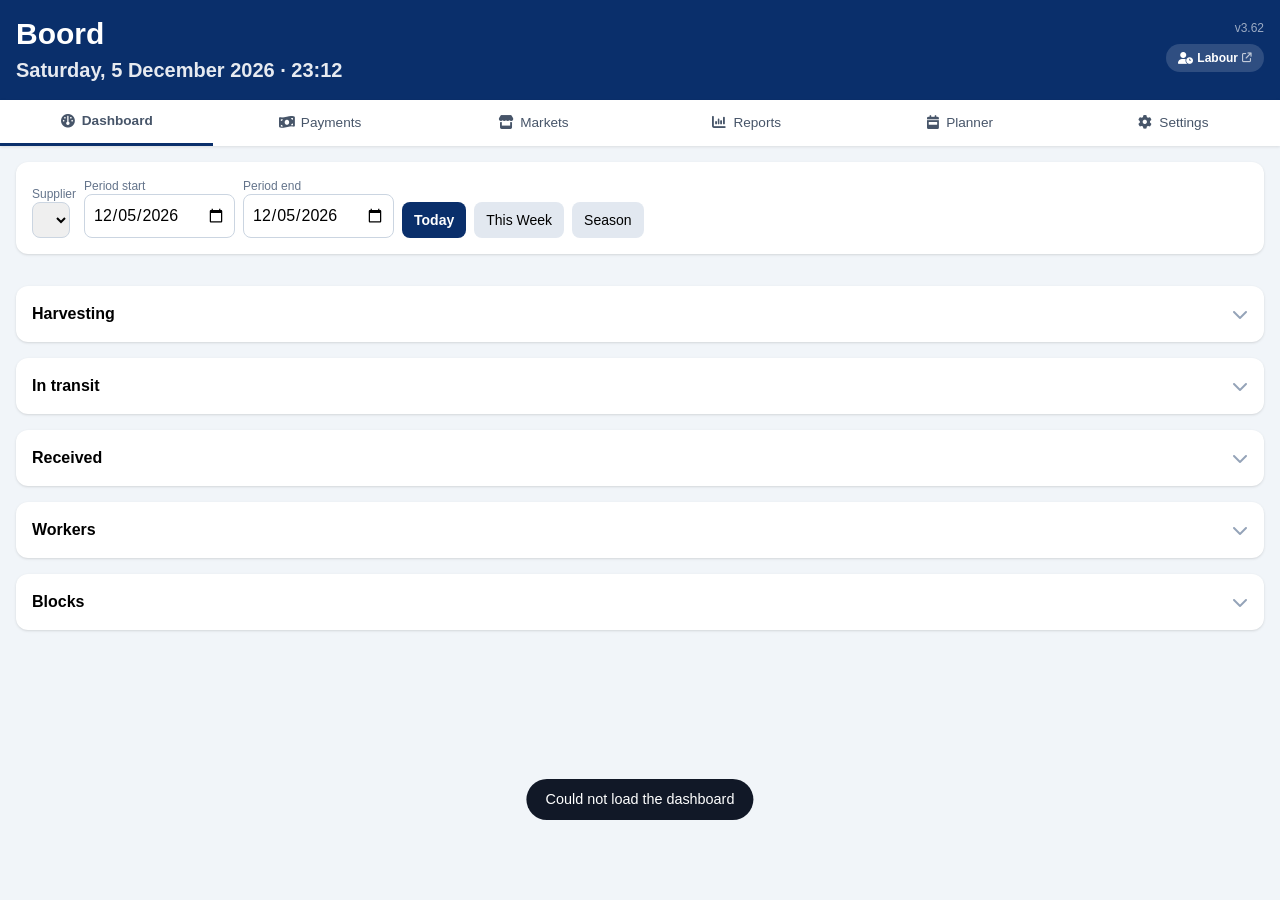
==== frontend/admin/index.html @ adebb2fd "Workers: sort by any heading and search the list (3.62) Settings > Workers gets a clickable sort on " ====
<!DOCTYPE html>
<html lang="en">
<head>
<meta charset="UTF-8">
<meta name="viewport" content="width=device-width, initial-scale=1.0, viewport-fit=cover">
<meta name="apple-mobile-web-app-status-bar-style" content="default">
<title>Boord Admin</title>
<link rel="manifest" href="manifest.json">
<link rel="icon" href="icons/icon-192.png">
<link rel="apple-touch-icon" href="icons/icon-180.png">
<meta name="apple-mobile-web-app-capable" content="yes">
<meta name="apple-mobile-web-app-title" content="Admin">
<meta name="theme-color" content="#0A2F6B">
<script src="../shared/tailwind.js"></script>
<link rel="stylesheet" href="../shared/vendor/fontawesome/css/all.min.css">
<link rel="stylesheet" href="../shared/vendor/leaflet/leaflet.css">
<link rel="stylesheet" href="../shared/styles.css">
<script src="../shared/api.js"></script>
<script src="../shared/ptr.js"></script>
<script src="../shared/qrcode.min.js"></script>
<script src="../shared/vendor/leaflet/leaflet.js"></script>
</head>
<body class="bg-slate-100 min-h-screen pb-6">

<!-- First-run setup wizard. A fresh database is deliberately nobody's pack
     house - no name, no location, no blocks, no wage rate (db.seed_defaults)
     - and until this existed, making it yours meant finding several
     unrelated fields across Settings with nothing saying which one you had
     missed. Shown instead of the tabs while GET /api/setup/state reports
     required; the steps themselves just call the ordinary endpoints, so
     anything done here can equally be done (or undone) in Settings later. -->
<div id="setupWizardScreen" class="min-h-screen hidden p-4">
  <div class="max-w-3xl mx-auto">

    <div class="text-center py-6">
      <div class="text-3xl font-bold" style="color: var(--boord-blue)">Set up your pack house</div>
      <div id="wizIntro" class="text-sm text-slate-500 mt-2">
        This server is running, but it does not know whose pack house it is yet.
        A few short steps and it will.
      </div>
    </div>

    <div class="bg-white rounded-2xl shadow overflow-hidden">
      <div class="px-5 pt-4">
        <div class="flex items-center justify-between text-xs text-slate-500">
          <span id="wizStepCount">Step 1 of 8</span>
          <span id="wizStepOptional" class="hidden text-slate-400">Optional</span>
        </div>
        <div class="h-1.5 bg-slate-200 rounded-full mt-2 overflow-hidden">
          <div id="wizProgress" class="h-full rounded-full transition-all" style="background: var(--boord-blue); width: 11%"></div>
        </div>
      </div>

      <div class="p-5 space-y-4">

        <!-- 1. Identity -->
        <section class="wiz-step" data-step="identity">
          <div class="font-bold text-lg">Whose pack house is this?</div>
          <div class="text-sm text-slate-500 mt-1 mb-4">
            The pack house name appears in every screen header, on picking slips
            and on every report. The supplier name is how your own fruit is
            labelled where it sits alongside other growers' deliveries.
          </div>
          <div class="space-y-3">
            <div><label class="text-xs text-slate-500 block">Pack House name</label>
              <input id="wizPackhouseName" placeholder="e.g. Blaauwkrantz Pack House" class="w-full border border-slate-300 rounded-lg p-3 text-lg"></div>
            <div><label class="text-xs text-slate-500 block">Location description <span class="text-slate-400">(optional)</span></label>
              <input id="wizPackhouseLocation" placeholder="e.g. Hazyview, Mpumalanga" class="w-full border border-slate-300 rounded-lg p-3"></div>
            <div><label class="text-xs text-slate-500 block">Pack House Code (PHC)</label>
              <input id="wizPackhouseCode" placeholder="e.g. PH1234567" class="w-full border border-slate-300 rounded-lg p-3"></div>
            <div><label class="text-xs text-slate-500 block">Your own fruit is delivered as</label>
              <input id="wizOwnSupplier" class="w-full border border-slate-300 rounded-lg p-3">
              <div class="text-xs text-slate-400 mt-1">Starts as "Own fruit". Anything you pack for other growers gets its own supplier later.</div></div>
            <div class="grid grid-cols-2 gap-2">
              <div><label class="text-xs text-slate-500 block">Your PUC <span class="text-slate-400">(optional)</span></label>
                <input id="wizOwnPuc" placeholder="Product Unit Code" class="w-full border border-slate-300 rounded-lg p-3"></div>
              <div><label class="text-xs text-slate-500 block">Your GlobalG.A.P. Number <span class="text-slate-400">(optional)</span></label>
                <input id="wizOwnGlobalGap" placeholder="GGN" class="w-full border border-slate-300 rounded-lg p-3"></div>
            </div>
            <div>
              <label class="text-xs text-slate-500 block">Season start (repeats every year)</label>
              <div class="grid grid-cols-2 gap-2">
                <select id="wizSeasonMonth" class="w-full border border-slate-300 rounded-lg p-3">
                  <option value="1">January</option><option value="2">February</option><option value="3">March</option>
                  <option value="4">April</option><option value="5">May</option><option value="6">June</option>
                  <option value="7">July</option><option value="8">August</option><option value="9">September</option>
                  <option value="10">October</option><option value="11">November</option><option value="12">December</option>
                </select>
                <input type="number" min="1" max="31" id="wizSeasonDay" placeholder="Day" class="w-full border border-slate-300 rounded-lg p-3">
              </div>
            </div>
          </div>
        </section>

        <!-- 2. Location -->
        <section class="wiz-step hidden" data-step="location">
          <div class="font-bold text-lg">Where is it?</div>
          <div class="text-sm text-slate-500 mt-1 mb-4">
            Every crate is stamped with the weather at the moment it was
            captured, and the Risk indicator and Harvest Forecast are built
            from this location's history. Boord will not guess at coordinates:
            weather for the wrong place looks completely normal and quietly
            feeds numbers about somewhere else.
          </div>
          <div class="grid grid-cols-2 gap-2">
            <div><label class="text-xs text-slate-500 block">Latitude</label>
              <input type="number" step="any" id="wizGpsLat" placeholder="-28.123456" class="w-full border border-slate-300 rounded-lg p-3"></div>
            <div><label class="text-xs text-slate-500 block">Longitude</label>
              <input type="number" step="any" id="wizGpsLon" placeholder="31.456789" class="w-full border border-slate-300 rounded-lg p-3"></div>
          </div>
          <button id="wizPickMapBtn" class="mt-3 px-4 py-2 bg-slate-200 rounded-lg text-sm">
            <i class="fa-solid fa-map-location-dot"></i> Pick on a map
          </button>
        </section>

        <!-- 3. Wage rate -->
        <section class="wiz-step hidden" data-step="rate">
          <div class="font-bold text-lg">What do you pay per kilogram?</div>
          <div class="text-sm text-slate-500 mt-1 mb-4">
            There is no default rate, and there will not be one. A wrong block
            list is obvious the moment somebody opens the Field app; a wrong
            wage rate produces a perfectly ordinary-looking payslip at the
            wrong number, and the person most likely to notice is the one being
            underpaid. Until a rate exists, Payments refuses to calculate at all.
          </div>
          <div><label class="text-xs text-slate-500 block">Rate per kg (R)</label>
            <input type="number" step="0.01" id="wizRatePerKg" placeholder="0.00" class="w-full border border-slate-300 rounded-lg p-3 text-lg"></div>
          <div class="text-xs text-slate-400 mt-2">You can change this any time under Settings - rates are kept as a dated history, so past wage sheets keep the rate they were calculated at.</div>
        </section>

        <!-- 4. Thresholds -->
        <section class="wiz-step hidden" data-step="thresholds">
          <div class="font-bold text-lg">How long may fruit sit in transit?</div>
          <div class="text-sm text-slate-500 mt-1 mb-4">
            The pack house queue is ordered oldest-first and colour-coded by how
            long a load has been waiting. These are the two boundaries. The
            defaults suit most farms - change them if your run to the pack house
            is unusually long or short.
          </div>
          <div class="grid grid-cols-2 gap-2">
            <div><label class="text-xs text-slate-500 block">Green → Yellow (minutes)</label>
              <input type="number" id="wizGreenYellow" class="w-full border border-slate-300 rounded-lg p-3"></div>
            <div><label class="text-xs text-slate-500 block">Yellow → Red (minutes)</label>
              <input type="number" id="wizYellowRed" class="w-full border border-slate-300 rounded-lg p-3"></div>
          </div>
        </section>

        <!-- 5. Blocks -->
        <section class="wiz-step hidden" data-step="blocks">
          <div class="font-bold text-lg">Your orchard blocks</div>
          <div class="text-sm text-slate-500 mt-1 mb-4">
            A block register is the shape of one particular orchard - its
            labels, varieties, tree counts and hectares - so a new install
            starts with none. Until these are loaded the Field app has nothing
            to pick from.
          </div>
          <div class="bg-slate-50 rounded-lg p-3 text-sm">
            <div class="font-semibold mb-1">1. Start from the template</div>
            <a href="/templates/blocks.csv" download class="text-blue-700 underline text-sm">Download blocks.csv</a>
            <span class="text-slate-400 text-xs"> - columns: id, name, variety, trees, hectares, active</span>
            <div class="font-semibold mt-3 mb-1">2. Fill it in and load it here</div>
            <label class="inline-block px-4 py-2 boord-btn-primary rounded-lg cursor-pointer">
              Choose file <input type="file" id="wizBlocksFile" class="hidden" accept=".csv,.xlsx">
            </label>
            <span class="text-xs text-slate-400 ml-2">.csv or .xlsx</span>
          </div>
          <div id="wizBlocksResult" class="mt-3 text-sm"></div>
        </section>

        <!-- 6. Workers -->
        <section class="wiz-step hidden" data-step="workers">
          <div class="font-bold text-lg">Your people</div>
          <div class="text-sm text-slate-500 mt-1 mb-4">
            Load the workforce now or add people one at a time under Master
            Data - either works. These records hold names, ID numbers, WhatsApp numbers and
            photographs, so they are never served to an unauthenticated device.
          </div>
          <div class="bg-slate-50 rounded-lg p-3 text-sm">
            <div class="text-xs text-slate-500 mb-2">Columns: emp_nr, first_name, last_name, id_number, whatsapp_number, supplier_id, active</div>
            <label class="inline-block px-4 py-2 boord-btn-primary rounded-lg cursor-pointer">
              Choose file <input type="file" id="wizWorkersFile" class="hidden" accept=".csv,.xlsx">
            </label>
            <span class="text-xs text-slate-400 ml-2">.csv or .xlsx</span>
          </div>
          <div id="wizWorkersResult" class="mt-3 text-sm"></div>
        </section>

        <!-- 7. Devices -->
        <section class="wiz-step hidden" data-step="devices">
          <div class="font-bold text-lg">Name your stations</div>
          <div class="text-sm text-slate-500 mt-1 mb-4">
            Eight device slots are ready. Rename them to the places they will
            actually stand, so a picking slip says where it came from. Each
            tablet picks its slot once, from this list, the first time it opens
            the app.
          </div>
          <div id="wizDevicesList" class="space-y-2 text-sm"></div>
        </section>

        <!-- 8. Finish -->
        <section class="wiz-step hidden" data-step="finish">
          <div class="font-bold text-lg">That is the pack house set up</div>
          <div id="wizOutstanding" class="hidden mt-3 p-3 rounded-lg bg-amber-50 border border-amber-200 text-sm text-amber-800"></div>

          <div class="mt-4 space-y-3 text-sm">
            <div class="bg-slate-50 rounded-lg p-3">
              <div class="font-semibold mb-1">Add your tablets</div>
              <div class="text-slate-500 text-xs mb-2">Open this address in the tablet's browser, pick its station, then add it to the home screen.</div>
              <input id="wizServerUrl" readonly class="w-full border border-slate-300 rounded-lg p-2 text-sm bg-white">
            </div>

            <div class="bg-slate-50 rounded-lg p-3">
              <div class="font-semibold mb-1">Keeping it up to date</div>
              <div class="text-slate-500 text-xs">Run <code class="bg-white px-1 rounded">update_server.bat</code> on this PC to install new releases. Backups run by themselves every night at 02:00 and the last 14 are kept - see Settings.</div>
            </div>
          </div>
        </section>

      </div>

      <div class="border-t px-5 py-4 flex items-center gap-2">
        <button id="wizBackBtn" class="px-4 py-3 rounded-lg bg-slate-100 text-sm">Back</button>
        <div class="flex-1"></div>
        <button id="wizSkipBtn" class="px-4 py-3 rounded-lg text-slate-500 text-sm hidden">Skip for now</button>
        <button id="wizNextBtn" class="px-6 py-3 boord-btn-primary rounded-lg font-semibold">Continue</button>
      </div>
      <div id="wizError" class="px-5 pb-4 text-red-600 text-sm hidden"></div>
    </div>

    <div class="text-center text-xs text-slate-400 mt-4">
      Everything here also lives under Settings - nothing is
      decided permanently on this screen.
    </div>
  </div>
</div>

<!-- Main app -->
<div id="app" class="hidden">
  <div class="boord-header p-4">
    <div class="flex items-start justify-between gap-3">
      <div>
        <div id="headerPackhouseName" class="font-bold text-2xl md:text-3xl leading-tight">Boord</div>
        <div id="headerDateTime" class="text-lg md:text-xl font-semibold text-white/90 mt-1">&nbsp;</div>
      </div>
      <div class="text-right">
        <div id="headerWeather" class="text-sm md:text-base font-semibold text-white/90"></div>
        <div id="appVersion" class="text-xs text-white/60 mt-1"></div>
        <!-- Boord Labour is a separate app on this same server, port 8040;
             app.js sets the href. Here rather than among the tabs: it opens
             another app in a new tab, and in the tab row its long label was
             what pushed the row past a phone's width. -->
        <a id="labourLink" target="_blank" rel="noopener"
           class="inline-flex items-center gap-1 mt-2 px-3 py-1.5 rounded-full bg-white/15 text-white text-xs font-semibold whitespace-nowrap">
          <i class="fa-solid fa-user-clock"></i> Labour
          <i class="fa-solid fa-arrow-up-right-from-square text-[0.6rem] opacity-70"></i></a>
      </div>
    </div>
  </div>

  <!-- A row under the header on a wide screen, a bar along the bottom on a
       phone (styles.css, .admin-tabs): four words in 0.8rem across a phone's
       width were small to read and small to hit, and the bottom is where a
       thumb already is. -->
  <nav class="admin-tabs">
    <button class="tab-btn active" data-tab="dashboard"><i class="fa-solid fa-gauge"></i><span>Dashboard</span></button>
    <button class="tab-btn" data-tab="payments"><i class="fa-solid fa-money-bill-wave"></i><span>Payments</span></button>
    <button class="tab-btn" data-tab="markets"><i class="fa-solid fa-store"></i><span>Markets</span></button>
    <button class="tab-btn" data-tab="reports"><i class="fa-solid fa-chart-column"></i><span>Reports</span></button>
    <button class="tab-btn" data-tab="planner"><i class="fa-solid fa-calendar-week"></i><span>Planner</span></button>
    <button class="tab-btn" data-tab="settings"><i class="fa-solid fa-gear"></i><span>Settings</span></button>
  </nav>

  <div class="admin-main p-4 max-w-7xl mx-auto">

    <!-- DASHBOARD -->
    <div id="tab-dashboard" class="tab-content space-y-4">
      <div class="bg-white rounded-xl shadow p-4 flex flex-wrap gap-2 items-end">
        <div><label class="text-xs text-slate-500 block">Supplier</label><select id="dashSupplierFilter" class="border border-slate-300 rounded-lg p-2 text-sm"></select></div>
        <div><label class="text-xs text-slate-500 block">Period start</label><input type="date" id="dashStart" class="border border-slate-300 rounded-lg p-2"></div>
        <div><label class="text-xs text-slate-500 block">Period end</label><input type="date" id="dashEnd" class="border border-slate-300 rounded-lg p-2"></div>
        <button id="dashTodayBtn" class="date-preset-btn px-3 py-2 bg-slate-200 rounded-lg text-sm">Today</button>
        <button id="dashWeekBtn" class="date-preset-btn px-3 py-2 bg-slate-200 rounded-lg text-sm">This Week</button>
        <button id="dashSeasonBtn" class="date-preset-btn px-3 py-2 bg-slate-200 rounded-lg text-sm">Season</button>
      </div>

      <!-- Shown instead of everything below when nothing was picked in the period -->
      <div id="dashEmpty" class="hidden bg-white rounded-xl shadow p-8 text-center">
        <i class="fa-solid fa-seedling text-4xl text-slate-300"></i>
        <div class="font-semibold text-lg mt-3">Nothing has been picked</div>
        <div id="dashEmptyDetail" class="text-sm text-slate-500 mt-1"></div>
      </div>

      <div id="dashData" class="space-y-4">
      <div id="dashKpiGrid" class="grid grid-cols-2 md:grid-cols-4 gap-3"></div>

      <div class="bg-white rounded-xl shadow">
        <button class="collapsible-header w-full flex justify-between items-center p-4 text-left" data-target="dash-harvesting-body">
          <span id="dash-harvesting-title" class="font-semibold">Harvesting</span>
          <i class="fa-solid fa-chevron-down text-slate-400"></i>
        </button>
        <div id="dash-harvesting-body" class="collapsible-body hidden border-t divide-y"></div>
      </div>

      <div class="bg-white rounded-xl shadow">
        <button class="collapsible-header w-full flex justify-between items-center p-4 text-left" data-target="dash-intransit-body">
          <span id="dash-intransit-title" class="font-semibold">In transit</span>
          <i class="fa-solid fa-chevron-down text-slate-400"></i>
        </button>
        <div id="dash-intransit-body" class="collapsible-body hidden border-t divide-y"></div>
      </div>

      <div class="bg-white rounded-xl shadow">
        <button class="collapsible-header w-full flex justify-between items-center p-4 text-left" data-target="dash-received-body">
          <span id="dash-received-title" class="font-semibold">Received</span>
          <i class="fa-solid fa-chevron-down text-slate-400"></i>
        </button>
        <div id="dash-received-body" class="collapsible-body hidden border-t divide-y"></div>
      </div>

      <div class="bg-white rounded-xl shadow">
        <button class="collapsible-header w-full flex justify-between items-center p-4 text-left" data-target="dash-workers-body">
          <span id="dash-workers-title" class="font-semibold">Workers</span>
          <i class="fa-solid fa-chevron-down text-slate-400"></i>
        </button>
        <div id="dash-workers-body" class="collapsible-body hidden border-t overflow-x-auto">
          <table class="w-full text-sm">
            <thead><tr class="text-left border-b"><th class="p-2">Worker</th><th class="p-2">Supplier</th><th class="p-2">Crates</th><th class="p-2">Kg</th><th class="p-2">Amount Due</th><th class="p-2">Avg Kg/Crate</th></tr></thead>
            <tbody id="dash-workers-rows"></tbody>
          </table>
        </div>
      </div>

      <div class="bg-white rounded-xl shadow">
        <button class="collapsible-header w-full flex justify-between items-center p-4 text-left" data-target="dash-blocks-body">
          <span id="dash-blocks-title" class="font-semibold">Blocks</span>
          <i class="fa-solid fa-chevron-down text-slate-400"></i>
        </button>
        <div id="dash-blocks-body" class="collapsible-body hidden border-t overflow-x-auto">
          <table class="w-full text-sm">
            <thead><tr class="text-left border-b"><th class="p-2">Block</th><th class="p-2">Crates</th><th class="p-2">Kg</th><th class="p-2">Avg Kg/Crate</th><th class="p-2">Avg Kg/Tree</th><th class="p-2">Avg Kg/Ha</th></tr></thead>
            <tbody id="dash-blocks-rows"></tbody>
          </table>
        </div>
      </div>
      </div>
    </div>

    <!-- PAYMENTS -->
    <div id="tab-payments" class="tab-content hidden space-y-4">
      <div class="bg-white rounded-xl shadow p-4 flex flex-wrap gap-2 items-end">
        <div><label class="text-xs text-slate-500 block">Supplier</label><select id="paySupplierFilter" class="border border-slate-300 rounded-lg p-2 text-sm"></select></div>
        <div><label class="text-xs text-slate-500 block">Period start</label><input type="date" id="payStart" class="border border-slate-300 rounded-lg p-2"></div>
        <div><label class="text-xs text-slate-500 block">Period end</label><input type="date" id="payEnd" class="border border-slate-300 rounded-lg p-2"></div>
        <button id="payTodayBtn" class="date-preset-btn px-3 py-2 bg-slate-200 rounded-lg text-sm">Today</button>
        <button id="payWeekBtn" class="date-preset-btn px-3 py-2 bg-slate-200 rounded-lg text-sm">This Week</button>
        <button id="paySeasonBtn" class="date-preset-btn px-3 py-2 bg-slate-200 rounded-lg text-sm">Season</button>
        <button id="calcPayBtn" class="px-4 py-2 boord-btn-primary rounded-lg">Calculate Wages</button>
        <button id="exportPayBtn" class="px-4 py-2 bg-slate-200 rounded-lg">Export Wage Sheet</button>
      </div>
      <div class="bg-white rounded-xl shadow overflow-x-auto">
        <table class="w-full text-sm">
          <thead><tr class="text-left border-b"><th class="p-2">Supplier</th><th class="p-2">Worker</th><th class="p-2">Kg</th><th class="p-2">Rate (R/kg)</th><th class="p-2">Due</th></tr></thead>
          <tbody id="paymentsTable"></tbody>
        </table>
      </div>
    </div>

    <!-- MARKETS: Packhouse's delivery notes, with the market statements and
         transport invoices the office types or the market's email fills in
         against them. Its own dates, not the Reports tab's: a statement
         comes weeks after the load, so this is worked a week or more at a time. -->
    <div id="tab-markets" class="tab-content hidden space-y-4">
      <div class="bg-white rounded-xl shadow p-4 flex flex-wrap gap-2 items-end">
        <div><label class="text-xs text-slate-500 block">Loaded from</label><input type="date" id="marketDate1" class="border border-slate-300 rounded-lg p-2"></div>
        <div><label class="text-xs text-slate-500 block">Loaded to</label><input type="date" id="marketDate2" class="border border-slate-300 rounded-lg p-2"></div>
        <button id="marketsTodayBtn" class="date-preset-btn px-3 py-2 bg-slate-200 rounded-lg text-sm">Today</button>
        <button id="marketsWeekBtn" class="date-preset-btn px-3 py-2 bg-slate-200 rounded-lg text-sm">This Week</button>
        <button id="marketsSeasonBtn" class="date-preset-btn px-3 py-2 bg-slate-200 rounded-lg text-sm">Season</button>
      </div>
      <div class="bg-white rounded-xl shadow overflow-x-auto">
        <div class="p-3 border-b text-xs text-slate-500">Delivery notes loaded in the period, from Boord Packhouse. Open one to type in the market's statement and the transporter's invoice.</div>
        <table class="w-full text-sm">
          <!-- Click a heading to sort by it; click again to reverse. -->
          <thead id="marketNotesHead"><tr class="text-left border-b">
            <th class="p-2 cursor-pointer select-none whitespace-nowrap" data-sort="loaded_on">Loaded</th>
            <th class="p-2 cursor-pointer select-none whitespace-nowrap" data-sort="note_no">Note</th>
            <th class="p-2 cursor-pointer select-none whitespace-nowrap" data-sort="receiver">Receiver</th>
            <th class="p-2 cursor-pointer select-none whitespace-nowrap" data-sort="market">Market</th>
            <th class="p-2 cursor-pointer select-none whitespace-nowrap" data-sort="transporter">Transporter</th>
            <th class="p-2 cursor-pointer select-none whitespace-nowrap" data-sort="pallets">Pallets</th>
            <th class="p-2 cursor-pointer select-none whitespace-nowrap" data-sort="sent">Units</th>
            <th class="p-2 cursor-pointer select-none whitespace-nowrap" data-sort="sold">Sold</th>
            <th class="p-2 cursor-pointer select-none whitespace-nowrap" data-sort="unsold">Unsold</th>
            <th class="p-2 cursor-pointer select-none whitespace-nowrap" data-sort="net">Net Paid</th>
            <th class="p-2 cursor-pointer select-none whitespace-nowrap" data-sort="transport_cost">Transport</th><th></th>
          </tr></thead>
          <tbody id="marketNotesRows"></tbody>
          <tfoot id="marketNotesFoot"></tfoot>
        </table>
        <!-- Quick reports of the notes above, for the dates above. -->
        <div class="p-3 border-t flex flex-wrap gap-2 items-center">
          <span class="text-xs text-slate-500 mr-1">Print (or save as PDF) by:</span>
          <button class="px-3 py-1 bg-slate-200 rounded-lg text-xs" data-market-report="receiver"><i class="fa-solid fa-print"></i> Receiver</button>
          <button class="px-3 py-1 bg-slate-200 rounded-lg text-xs" data-market-report="market"><i class="fa-solid fa-print"></i> Market</button>
          <button class="px-3 py-1 bg-slate-200 rounded-lg text-xs" data-market-report="transporter"><i class="fa-solid fa-print"></i> Transporter</button>
          <button class="px-3 py-1 bg-slate-200 rounded-lg text-xs" data-market-report="sold"><i class="fa-solid fa-print"></i> Sold</button>
          <button class="px-3 py-1 bg-slate-200 rounded-lg text-xs" data-market-report="unsold"><i class="fa-solid fa-print"></i> Unsold</button>
        </div>
      </div>
      <!-- The agents' invoices, read from the farm Gmail (market_mail.py). -->
      <div class="bg-white rounded-xl shadow p-4 space-y-3">
        <div class="flex flex-wrap items-center justify-between gap-2">
          <div>
            <div class="font-semibold text-sm"><i class="fa-solid fa-envelope mr-1 text-slate-400"></i>Market invoices by email</div>
            <div class="text-xs text-slate-500" id="marketMailState"></div>
          </div>
          <button id="marketMailFetchBtn" class="px-3 py-2 bg-slate-200 rounded-lg text-sm">Fetch now</button>
        </div>
        <div id="marketMailError" class="hidden p-3 rounded-lg bg-amber-50 border border-amber-200 text-sm text-amber-800"></div>
        <div id="marketProducts"></div>
        <details>
          <summary class="text-xs text-slate-500 cursor-pointer">Recent activity</summary>
          <ul id="marketMailLog" class="text-xs text-slate-600 mt-2 space-y-1"></ul>
        </details>
      </div>
    </div>

    <!-- REPORTS -->
    <div id="tab-reports" class="tab-content hidden space-y-4">
      <div class="bg-white rounded-xl shadow p-4 flex flex-wrap gap-2 items-end">
        <div><label class="text-xs text-slate-500 block">Supplier</label><select id="reportsSupplierFilter" class="border border-slate-300 rounded-lg p-2 text-sm"></select></div>
        <div><label class="text-xs text-slate-500 block">Day / period start</label><input type="date" id="reportDate1" class="border border-slate-300 rounded-lg p-2"></div>
        <div><label class="text-xs text-slate-500 block">Period end</label><input type="date" id="reportDate2" class="border border-slate-300 rounded-lg p-2"></div>
        <button id="reportsTodayBtn" class="date-preset-btn px-3 py-2 bg-slate-200 rounded-lg text-sm">Today</button>
        <button id="reportsWeekBtn" class="date-preset-btn px-3 py-2 bg-slate-200 rounded-lg text-sm">This Week</button>
        <button id="setSeasonDatesBtn" class="date-preset-btn px-3 py-2 bg-slate-200 rounded-lg text-sm">Season</button>
      </div>
      <!-- Report cards, drawn by app.js from REPORTS by their group. -->
      <h2 class="font-bold text-lg pt-2">Harvesting</h2>
      <div class="grid grid-cols-2 md:grid-cols-4 gap-3" data-report-group="harvest"></div>

      <h2 class="font-bold text-lg pt-2">Packhouse</h2>
      <div class="grid grid-cols-2 md:grid-cols-4 gap-3" data-report-group="packhouse"></div>

      <!-- The market downloads. The notes they are built from are kept on
           the Markets tab. -->
      <h2 class="font-bold text-lg pt-2">Markets &amp; Transport</h2>
      <div class="grid grid-cols-2 md:grid-cols-4 gap-3" data-report-group="markets"></div>

      <!-- The manual and the training guides, served by main.py's
           /admin/manuals/ route from the PDFs at the repo root. -->
      <h2 class="font-bold text-lg pt-2">Training Manuals</h2>
      <div class="grid grid-cols-2 md:grid-cols-4 gap-3">
        <a href="/admin/manuals/TRAINING_FIELD.pdf" target="_blank" rel="noopener" class="bg-white rounded-xl shadow p-4 hover:bg-slate-50 flex flex-col items-center gap-2 text-center">
          <i class="fa-solid fa-seedling text-3xl text-green-600"></i>
          <div class="font-semibold text-sm">Field</div>
          <div class="text-xs text-slate-400">Training guide (PDF)</div>
        </a>
        <a href="/admin/manuals/TRAINING_PACKHOUSE.pdf" target="_blank" rel="noopener" class="bg-white rounded-xl shadow p-4 hover:bg-slate-50 flex flex-col items-center gap-2 text-center">
          <i class="fa-solid fa-warehouse text-3xl text-red-700"></i>
          <div class="font-semibold text-sm">Pack House</div>
          <div class="text-xs text-slate-400">Training guide (PDF)</div>
        </a>
        <a href="/admin/manuals/TRAINING_ADMIN.pdf" target="_blank" rel="noopener" class="bg-white rounded-xl shadow p-4 hover:bg-slate-50 flex flex-col items-center gap-2 text-center">
          <i class="fa-solid fa-user-tie text-3xl text-yellow-500"></i>
          <div class="font-semibold text-sm">Admin</div>
          <div class="text-xs text-slate-400">Training guide (PDF)</div>
        </a>
        <a href="/admin/manuals/MANUAL.pdf" target="_blank" rel="noopener" class="bg-white rounded-xl shadow p-4 hover:bg-slate-50 flex flex-col items-center gap-2 text-center">
          <i class="fa-solid fa-book text-3xl text-slate-500"></i>
          <div class="font-semibold text-sm">Full Manual</div>
          <div class="text-xs text-slate-400">User and admin manual (PDF)</div>
        </a>
      </div>
    </div>

    <!-- PLANNER: the week's harvest plan against the owner's estimate (Boord
         Owner), what has been picked (this app) and the cartons the
         receivers are waiting for (Boord Packhouse). Drawn by app.js from
         GET /api/planner/week; every edit saves itself. Built for the office
         PC: the two grids are wide and scroll sideways inside their cards. -->
    <div id="tab-planner" class="tab-content hidden space-y-4">
      <div class="bg-white rounded-xl shadow p-4 flex flex-wrap gap-3 items-end">
        <div><label class="text-xs text-slate-500 block">Season</label><select id="plannerSeason" class="border border-slate-300 rounded-lg p-2 text-sm"></select></div>
        <div>
          <label class="text-xs text-slate-500 block">Week</label>
          <div class="flex items-center gap-1">
            <button id="plannerPrevWeek" class="px-3 py-2 bg-slate-200 rounded-lg text-sm" title="Previous week"><i class="fa-solid fa-chevron-left"></i></button>
            <select id="plannerWeek" class="border border-slate-300 rounded-lg p-2 text-sm"></select>
            <button id="plannerNextWeek" class="px-3 py-2 bg-slate-200 rounded-lg text-sm" title="Next week"><i class="fa-solid fa-chevron-right"></i></button>
            <button id="plannerThisWeek" class="px-3 py-2 bg-slate-200 rounded-lg text-sm">This week</button>
          </div>
        </div>
        <div class="flex-1"></div>
        <div class="flex items-center gap-2">
          <span id="plannerSaveState" class="text-xs text-slate-400"></span>
          <button id="plannerExportXlsx" class="px-3 py-2 bg-slate-200 rounded-lg text-sm"><i class="fa-solid fa-file-excel text-green-700"></i> Excel</button>
          <button id="plannerExportPdf" class="px-3 py-2 bg-slate-200 rounded-lg text-sm"><i class="fa-solid fa-file-pdf text-red-700"></i> PDF</button>
        </div>
      </div>

      <div id="plannerError" class="hidden bg-white rounded-xl shadow p-4 text-sm text-slate-600"></div>

      <!-- Harvest: one row per block that is on. Estimate, YTD and last week
           are read; available and the day figures are typed. -->
      <div class="bg-white rounded-xl shadow">
        <div class="p-3 border-b">
          <span class="font-semibold">Harvest this week</span>
          <span class="text-xs text-slate-500 ml-2">Tick the blocks picked this week, then the days. YTD is up to the Sunday before this week.</span>
          <!-- Which estimate the figures are measured against, and whether
               Owner or Packhouse was found on this PC. -->
          <div class="text-xs text-slate-500 mt-1" id="plannerSources"></div>
        </div>
        <div class="overflow-x-auto">
          <table class="w-full text-sm planner-table" id="plannerHarvest">
            <thead><tr class="text-left border-b bg-slate-50">
              <th class="p-2">Harvest · Block</th>
              <th class="p-2 text-right">Estimate</th>
              <th class="p-2 text-right">YTD</th>
              <th class="p-2 text-right">Last wk</th>
              <th class="p-2 text-right">Remaining</th>
              <th class="p-2 text-right">Available this week</th>
              <th class="p-2 text-center" data-day="0">M</th>
              <th class="p-2 text-center" data-day="1">T</th>
              <th class="p-2 text-center" data-day="2">W</th>
              <th class="p-2 text-center" data-day="3">T</th>
              <th class="p-2 text-center" data-day="4">F</th>
              <th class="p-2 text-center" data-day="5">S</th>
              <th class="p-2 text-center" data-day="6">S</th>
              <th class="p-2 text-right">Total</th>
            </tr></thead>
            <tbody id="plannerHarvestRows"></tbody>
            <tfoot id="plannerHarvestFoot"></tfoot>
          </table>
        </div>
      </div>

      <!-- Delivery: receivers down the side, Packhouse's packs across. -->
      <div class="bg-white rounded-xl shadow">
        <div class="p-3 border-b">
          <span class="font-semibold">Delivery this week</span>
          <span class="text-xs text-slate-500 ml-2">cartons per receiver and pack, from Boord Packhouse. Type the cartons for this week; kg and pallets follow.</span>
          <button type="button" id="plannerPoLink" class="text-xs text-violet-700 underline ml-2 whitespace-nowrap"></button>
        </div>
        <div class="overflow-x-auto">
          <table class="w-full text-sm planner-table" id="plannerDelivery">
            <thead id="plannerDeliveryHead"></thead>
            <tbody id="plannerDeliveryRows"></tbody>
            <tfoot id="plannerDeliveryFoot"></tfoot>
          </table>
        </div>
      </div>

      <!-- Grand totals: does the week's picking cover the week's cartons? -->
      <div class="bg-white rounded-xl shadow p-4">
        <div class="font-semibold mb-3">Grand totals</div>
        <div class="grid grid-cols-2 md:grid-cols-5 gap-3" id="plannerGrand"></div>
      </div>
    </div>

    <!-- SETTINGS -->
    <div id="tab-settings" class="tab-content hidden space-y-4">
      <div id="masterdata-section" class="bg-white rounded-xl shadow p-4 space-y-4">
        <div class="font-semibold">Master Data</div>
        <!-- Six equal buttons, icon over name, in two rows of three on a phone;
             a row of pills on a wide screen (styles.css, .masterdata-tabs). A
             sideways-scrolling row hid the last ones off the edge of a phone,
             and a wrapping one left a ragged row. The three columns are set
             here rather than in the shared styles.css, which the Field and
             Pack House screens cache too. -->
        <div class="masterdata-tabs" style="grid-template-columns: repeat(3, 1fr);">
          <button class="subtab-btn active" data-subtab="workers"><i class="fa-solid fa-users"></i><span>Workers</span></button>
          <button class="subtab-btn" data-subtab="teams"><i class="fa-solid fa-people-group"></i><span>Teams</span></button>
          <button class="subtab-btn" data-subtab="blocks"><i class="fa-solid fa-tree"></i><span>Blocks</span></button>
          <button class="subtab-btn" data-subtab="devices"><i class="fa-solid fa-tablet-screen-button"></i><span>Devices</span></button>
          <button class="subtab-btn" data-subtab="suppliers"><i class="fa-solid fa-truck"></i><span>Suppliers</span></button>
          <button class="subtab-btn" data-subtab="preorders"><i class="fa-solid fa-file-signature"></i><span>Pre-orders</span></button>
        </div>

        <div id="subtab-workers" class="subtab-content space-y-3">
          <!-- Grouped by what they do - the list, badges, the file - rather
               than seven buttons of different widths wrapping wherever they
               happened to fall on a phone. -->
          <div class="flex flex-wrap gap-2 items-end">
            <div class="flex-1 min-w-[10rem] md:flex-none md:w-64">
              <label class="text-xs text-slate-500 block">Filter by supplier</label>
              <select id="workerSupplierFilter" class="w-full border border-slate-300 rounded-lg p-2 text-sm"></select>
            </div>
            <div class="flex-1 min-w-[10rem] md:flex-none md:w-64">
              <label class="text-xs text-slate-500 block" for="workerSearch">Search</label>
              <input type="search" id="workerSearch" placeholder="Emp nr, name or supplier" class="w-full border border-slate-300 rounded-lg p-2 text-sm">
            </div>
            <button data-action="new-worker" class="md-btn boord-btn-primary"><i class="fa-solid fa-plus"></i> Add Worker</button>
          </div>
          <div class="md-actions">
            <div class="md-group md-group-3">
              <div class="md-group-label"><i class="fa-solid fa-print"></i> Print badges</div>
              <button data-action="print-filtered" class="md-btn bg-slate-200">Filtered</button>
              <button data-action="print-selected" class="md-btn bg-slate-200">Selected</button>
              <button data-action="print-all" class="md-btn bg-slate-200">All</button>
            </div>
            <div class="md-group md-group-2">
              <div class="md-group-label">Spreadsheet</div>
              <button data-action="export-workers-xlsx" class="md-btn bg-slate-200"><i class="fa-solid fa-file-export"></i> Export</button>
              <label class="md-btn bg-slate-200 cursor-pointer"><i class="fa-solid fa-file-import"></i> Import <input type="file" id="importWorkers" class="hidden" accept=".csv,.xlsx"></label>
            </div>
          </div>
          <div class="bg-white rounded-xl shadow overflow-x-auto">
            <table class="w-full text-sm">
              <!-- Click a heading to sort by it; click again to reverse. -->
              <thead id="workersHead"><tr class="text-left border-b">
                <th class="p-2"><input type="checkbox" id="selectAllWorkers" class="w-4 h-4"></th>
                <th class="p-2">Photo</th>
                <th class="p-2 cursor-pointer select-none whitespace-nowrap" data-sort="id">Emp Nr</th><th class="p-2 cursor-pointer select-none whitespace-nowrap" data-sort="first_name">First Name</th><th class="p-2 cursor-pointer select-none whitespace-nowrap" data-sort="last_name">Last Name</th>
                <th class="p-2 cursor-pointer select-none whitespace-nowrap" data-sort="supplier">Supplier</th>
                <th class="p-2 cursor-pointer select-none whitespace-nowrap" data-sort="active">Active</th><th></th>
              </tr></thead>
              <tbody id="workersTable"></tbody>
            </table>
          </div>
        </div>

        <div id="subtab-teams" class="subtab-content hidden space-y-3">
          <div class="flex"><button data-action="new-team" class="md-btn boord-btn-primary ml-auto"><i class="fa-solid fa-plus"></i> Add Team</button></div>
          <div class="bg-white rounded-xl shadow overflow-x-auto">
            <table class="w-full text-sm"><thead><tr class="text-left border-b"><th class="p-2">Id</th><th class="p-2">Name</th><th class="p-2">Induna</th><th class="p-2">Active</th><th></th></tr></thead><tbody id="teamsTable"></tbody></table>
          </div>
        </div>

        <div id="subtab-blocks" class="subtab-content hidden space-y-3">
          <div class="flex"><button data-action="new-block" class="md-btn boord-btn-primary ml-auto"><i class="fa-solid fa-plus"></i> Add Block</button></div>
          <div class="md-actions">
            <div class="md-group md-group-2">
              <div class="md-group-label">Spreadsheet</div>
              <button data-action="export-blocks-xlsx" class="md-btn bg-slate-200"><i class="fa-solid fa-file-export"></i> Export</button>
              <label class="md-btn bg-slate-200 cursor-pointer"><i class="fa-solid fa-file-import"></i> Import <input type="file" id="importBlocks" class="hidden" accept=".csv,.xlsx"></label>
              <!-- Under the Import button it changes, not off to one side. -->
              <label class="col-span-2 flex items-center gap-1.5 text-sm text-slate-600">
                <input type="checkbox" id="importBlocksReplace" class="w-4 h-4">
                Import replaces all (deactivates blocks not in the file)
              </label>
            </div>
          </div>
          <div class="bg-white rounded-xl shadow overflow-x-auto">
            <table class="w-full text-sm"><thead><tr class="text-left border-b"><th class="p-2">Id</th><th class="p-2">Variety</th><th class="p-2">Trees</th><th class="p-2">Hectares</th><th class="p-2">Supplier</th><th class="p-2">Active</th><th></th></tr></thead><tbody id="blocksTable"></tbody></table>
          </div>
        </div>

        <div id="subtab-devices" class="subtab-content hidden space-y-3">
          <div class="flex"><button data-action="new-device" class="md-btn boord-btn-primary ml-auto"><i class="fa-solid fa-plus"></i> Add Device</button></div>
          <div class="bg-white rounded-xl shadow overflow-x-auto">
            <table class="w-full text-sm"><thead><tr class="text-left border-b"><th class="p-2">Id</th><th class="p-2">Role</th><th class="p-2">Station</th><th class="p-2">Team</th><th class="p-2">Supplier</th><th class="p-2">Last Seen</th><th></th></tr></thead><tbody id="devicesTable"></tbody></table>
          </div>
        </div>

        <div id="subtab-suppliers" class="subtab-content hidden space-y-3">
          <div class="text-xs text-slate-500">
            Growers who deliver fruit into this pack house. Each supplier's lots are
            kept separate from your own harvest everywhere in the dashboard and reports.
          </div>
          <div class="flex"><button data-action="new-supplier" class="md-btn boord-btn-primary ml-auto"><i class="fa-solid fa-plus"></i> Add Supplier</button></div>
          <div class="bg-white rounded-xl shadow overflow-x-auto">
            <table class="w-full text-sm">
              <thead><tr class="text-left border-b">
                <th class="p-2">Name</th><th class="p-2">Contact</th><th class="p-2">Rate</th>
                <th class="p-2">Active</th><th></th>
              </tr></thead>
              <tbody id="suppliersTable"></tbody>
            </table>
          </div>

          <div class="bg-white rounded-xl shadow p-4 space-y-3">
            <div class="font-semibold">Facility Billing</div>
            <div class="flex flex-wrap gap-2 items-end">
              <div>
                <label class="text-xs text-slate-500 block">Supplier</label>
                <select id="billingSupplierSelect" class="border border-slate-300 rounded-lg p-2"></select>
              </div>
              <div><label class="text-xs text-slate-500 block">Period start</label><input type="date" id="billingStart" class="border border-slate-300 rounded-lg p-2"></div>
              <div><label class="text-xs text-slate-500 block">Period end</label><input type="date" id="billingEnd" class="border border-slate-300 rounded-lg p-2"></div>
              <button id="calcBillingBtn" class="px-4 py-2 boord-btn-primary rounded-lg">Calculate</button>
            </div>
            <div id="billingSummary" class="text-sm font-semibold hidden"></div>
            <div class="bg-slate-50 rounded-lg overflow-x-auto">
              <table class="w-full text-sm">
                <thead><tr class="text-left border-b"><th class="p-2">Slip Number</th><th class="p-2">Received</th><th class="p-2">Crates</th><th class="p-2">Kg</th></tr></thead>
                <tbody id="billingTable"></tbody>
              </table>
            </div>
          </div>
        </div>
        <div id="subtab-preorders" class="subtab-content hidden space-y-3">
          <div class="text-xs text-slate-500">Cartons a target receiver has booked ahead, from the export agent's schedule, delivered through a receiver. Each lands in the Planner's week of its pack day and fills that receiver's cartons there in purple; the office can still type over it for the week. Receivers, target receivers and packs are Packhouse's: add, edit or delete them there (Settings, PIN, Delivery Note).</div>
          <div class="flex flex-wrap gap-2">
            <button id="poAddBtn" class="md-btn boord-btn-primary"><i class="fa-solid fa-plus"></i> Add pre-order</button>
            <a id="poPackhouseLink" target="_blank" rel="noopener" class="md-btn bg-slate-200"><i class="fa-solid fa-arrow-up-right-from-square"></i> Edit lists in Packhouse</a>
          </div>
          <div id="poReason" class="hidden text-sm rounded-lg p-3 bg-amber-50 text-amber-800"></div>
          <div class="overflow-x-auto">
            <table class="w-full text-sm">
              <thead><tr class="text-left border-b bg-slate-50"><th class="p-2">Pack day</th><th class="p-2">Wk</th><th class="p-2">Receiver</th><th class="p-2">Target receiver</th><th class="p-2">Pack</th><th class="p-2 text-right">Cartons</th><th class="p-2 text-right">Pallets</th><th class="p-2">Note</th><th></th></tr></thead>
              <tbody id="poRows"></tbody>
            </table>
          </div>
          <div id="poTotal" class="text-xs text-slate-500"></div>
        </div>
      </div>
      <div class="bg-white rounded-xl shadow p-4 space-y-3">
        <div class="font-semibold">Server</div>
        <div class="text-xs text-slate-500">What this server is running, as opposed to what this browser has cached. If the two disagree, this device is showing old code.</div>
        <div class="bg-slate-50 rounded-lg p-3 text-sm space-y-1">
          <div class="flex justify-between gap-4"><span class="text-slate-500">Release</span><span id="srvRelease" class="font-semibold">-</span></div>
          <div class="flex justify-between gap-4"><span class="text-slate-500">Database schema</span><span id="srvSchema">-</span></div>
          <div class="flex justify-between gap-4"><span class="text-slate-500">Last backup</span><span id="srvBackup">-</span></div>
          <div class="flex justify-between gap-4"><span class="text-slate-500">This device</span><span id="srvDevice">-</span></div>
        </div>
        <div id="srvUpdate" class="hidden text-sm rounded-lg p-3"></div>
        <div id="srvWarning" class="hidden text-sm rounded-lg p-3"></div>
      </div>

      <div class="bg-white rounded-xl shadow p-4 space-y-3">
        <div class="font-semibold">Data Backup</div>
        <div class="text-xs text-slate-500">Backs up the pack house data and worker photos. Runs automatically every day at 02:00, but only saves a backup when something actually changed that day - quiet days add no entry. The last 14 are kept. <b>Backup Now</b> always creates one.</div>
        <button id="runBackupBtn" class="px-4 py-2 boord-btn-primary rounded-lg">Backup Now</button>
        <div id="offsiteStatus" class="text-sm rounded-lg p-3 bg-slate-50 text-slate-600">Checking the off-site copy...</div>
        <div id="offsiteWarning" class="hidden text-sm rounded-lg p-3"></div>
        <div class="bg-slate-50 rounded-lg overflow-x-auto">
          <table class="w-full text-sm">
            <thead><tr class="text-left border-b"><th class="p-2">Created</th><th class="p-2">Size</th><th></th></tr></thead>
            <tbody id="backupsTable"></tbody>
          </table>
        </div>
      </div>

      <div class="bg-white rounded-xl shadow p-4 space-y-3">
        <div class="font-semibold">Pack House settings</div>
        <div><label class="text-xs text-slate-500 block">Pack House name</label><input id="setPackhouseName" class="w-full border border-slate-300 rounded-lg p-2"></div>
        <div><label class="text-xs text-slate-500 block">Location description</label><input id="setPackhouseLocation" class="w-full border border-slate-300 rounded-lg p-2"></div>
        <div><label class="text-xs text-slate-500 block">Pack House Code (PHC)</label><input id="setPackhouseCode" class="w-full border border-slate-300 rounded-lg p-2"></div>
        <div>
          <label class="text-xs text-slate-500 block">Season start (repeats every year)</label>
          <div class="grid grid-cols-2 gap-2">
            <select id="setSeasonMonth" class="w-full border border-slate-300 rounded-lg p-2">
              <option value="1">January</option><option value="2">February</option><option value="3">March</option>
              <option value="4">April</option><option value="5">May</option><option value="6">June</option>
              <option value="7">July</option><option value="8">August</option><option value="9">September</option>
              <option value="10">October</option><option value="11">November</option><option value="12">December</option>
            </select>
            <input type="number" min="1" max="31" id="setSeasonDay" class="w-full border border-slate-300 rounded-lg p-2" placeholder="Day">
          </div>
          <div id="setSeasonYearLabel" class="text-xs text-slate-400 mt-1"></div>
        </div>
        <div class="grid grid-cols-2 gap-2">
          <div><label class="text-xs text-slate-500 block">Green → Yellow (minutes)</label><input type="number" id="setGreenYellow" class="w-full border border-slate-300 rounded-lg p-2"></div>
          <div><label class="text-xs text-slate-500 block">Yellow → Red (minutes)</label><input type="number" id="setYellowRed" class="w-full border border-slate-300 rounded-lg p-2"></div>
        </div>
        <div>
          <div class="text-xs text-slate-500 mb-1">GPS coordinates (for weather capture)</div>
          <div class="grid grid-cols-2 gap-2">
            <div><label class="text-xs text-slate-400 block">Latitude</label><input type="number" step="any" id="setGpsLat" placeholder="-28.123456" class="w-full border border-slate-300 rounded-lg p-2"></div>
            <div><label class="text-xs text-slate-400 block">Longitude</label><input type="number" step="any" id="setGpsLon" placeholder="31.456789" class="w-full border border-slate-300 rounded-lg p-2"></div>
          </div>
          <button id="pickMapBtn" class="text-sm text-blue-700 underline mt-1">Pick on map</button>
        </div>
        <div>
          <label class="text-xs text-slate-500 block">iWeathar station id (optional - overrides GPS forecast with a real on-farm station)</label>
          <input type="text" id="setWeatherStationId" placeholder="e.g. 2235" class="w-full border border-slate-300 rounded-lg p-2">
          <div class="text-xs text-slate-400 mt-1">From the station's iweathar.co.za display link, e.g. iweathar.co.za/display?s_id=<b>2235</b></div>
        </div>
        <button id="saveSystemSettingsBtn" class="px-4 py-2 boord-btn-primary rounded-lg">Save</button>
      </div>

      <div class="bg-white rounded-xl shadow p-4 space-y-3">
        <div class="font-semibold">Harvest rate (piecework)</div>
        <div><label class="text-xs text-slate-500 block">Rate per kg (R)</label><input type="number" step="0.01" id="setRatePerKg" class="w-full border border-slate-300 rounded-lg p-2"></div>
        <button id="saveRateSettingsBtn" class="px-4 py-2 boord-btn-primary rounded-lg">Save Rate</button>
      </div>
    </div>

  </div>
</div>

<!-- Lot crates modal (Received list drill-down) - sits below editModal (z-40)
     so per-crate Edit opens on top of this, not behind it. -->
<div id="lotCratesModal" class="fixed inset-0 bg-black/50 hidden items-center justify-center p-4 z-30">
  <div class="bg-white rounded-xl p-5 w-full max-w-2xl max-h-[90vh] overflow-y-auto">
    <div class="flex justify-between items-start mb-1">
      <div>
        <div class="font-bold text-lg" id="lotCratesTitle">Lot</div>
        <div class="text-xs text-slate-500" id="lotCratesMeta"></div>
      </div>
      <div class="flex items-start gap-3">
        <button id="editSlipBtn" class="text-blue-700 text-sm whitespace-nowrap"><i class="fa-solid fa-pen"></i> Edit slip</button>
        <button id="closeLotCratesBtn" class="text-slate-400 text-xl leading-none">&times;</button>
      </div>
    </div>
    <!-- The slip's own fields and its receipt, as the paper picking note and
         the gate's receipt list carry them. Edit slip changes these; the
         crates below are edited one by one. -->
    <div id="lotSlipDetails" class="mt-2 grid grid-cols-2 sm:grid-cols-3 gap-x-4 gap-y-1 text-xs text-slate-600"></div>
    <div id="lotCratesWagesWarning" class="hidden mt-3 p-3 rounded-lg bg-amber-50 border border-amber-200 text-sm text-amber-800"></div>
    <div class="mt-3 overflow-x-auto">
      <table class="w-full text-sm">
        <thead><tr class="text-left border-b">
          <th class="p-2">Time</th><th class="p-2">Block</th><th class="p-2">Worker</th>
          <th class="p-2">Weight</th><th class="p-2">Deduction</th><th class="p-2">Net Kg</th><th></th>
        </tr></thead>
        <tbody id="lotCratesRows"></tbody>
      </table>
    </div>
  </div>
</div>

<!-- Market statement modal (Reports -> Markets & Transport) -->
<div id="marketModal" class="fixed inset-0 bg-black/50 hidden items-center justify-center p-4 z-40">
  <div class="bg-white rounded-xl p-5 w-full max-w-lg max-h-[90vh] overflow-y-auto">
    <div class="flex justify-between items-start mb-1">
      <div>
        <div class="font-bold text-lg" id="marketModalTitle">Delivery note</div>
        <div class="text-xs text-slate-500" id="marketModalMeta"></div>
      </div>
      <button id="marketModalClose" class="text-slate-400 text-xl leading-none">&times;</button>
    </div>
    <div id="marketInvoices" class="hidden mt-3 p-3 rounded-lg bg-slate-50 border border-slate-200 text-sm"></div>
    <div class="font-semibold text-sm mt-3">Market statement</div>
    <table class="w-full text-sm">
      <thead><tr class="text-left border-b"><th class="p-1">Pack</th><th class="p-1">Sent</th><th class="p-1">Sold</th><th class="p-1">Unsold</th><th class="p-1">Price/unit (R)</th></tr></thead>
      <tbody id="marketPackRows"></tbody>
    </table>
    <div class="grid grid-cols-3 gap-2 mt-2 items-end">
      <div><label class="text-xs text-slate-500 block">Commission (R)</label><input id="mkCommission" type="number" min="0" step="0.01" class="w-full border border-slate-300 rounded-lg p-2"></div>
      <div><label class="text-xs text-slate-500 block">Deductions (R)</label><input id="mkDeductions" type="number" min="0" step="0.01" class="w-full border border-slate-300 rounded-lg p-2"></div>
      <div><label class="text-xs text-slate-500 block">Bank cost (R)</label><input id="mkBankCost" type="number" min="0" step="0.01" class="w-full border border-slate-300 rounded-lg p-2"></div>
    </div>
    <div class="text-sm mt-2 text-slate-600" id="marketNetLine"></div>
    <div class="font-semibold text-sm mt-4">Transport invoice</div>
    <div class="grid grid-cols-3 gap-2 items-end">
      <div><label class="text-xs text-slate-500 block">Waybill no</label><input id="mkWaybill" class="w-full border border-slate-300 rounded-lg p-2"></div>
      <div><label class="text-xs text-slate-500 block">Invoice no</label><input id="mkInvoice" class="w-full border border-slate-300 rounded-lg p-2"></div>
      <div><label class="text-xs text-slate-500 block">Cost excl VAT (R)</label><input id="mkTransport" type="number" min="0" step="0.01" class="w-full border border-slate-300 rounded-lg p-2"></div>
    </div>
    <div class="mt-3"><label class="text-xs text-slate-500 block">Notes</label><input id="mkNotes" class="w-full border border-slate-300 rounded-lg p-2"></div>
    <div class="flex gap-2 mt-4">
      <button id="marketModalCancel" class="flex-1 rounded-lg py-3 bg-slate-100">Cancel</button>
      <button id="marketModalSave" class="flex-1 boord-btn-primary rounded-lg py-3 font-semibold">Save</button>
    </div>
  </div>
</div>

<!-- Generic edit modal (workers/teams/blocks/devices) -->
<div id="editModal" class="fixed inset-0 bg-black/50 hidden items-center justify-center p-4 z-40">
  <div class="bg-white rounded-xl p-5 w-full max-w-sm max-h-[90vh] overflow-y-auto">
    <div class="font-bold text-lg mb-3" id="editModalTitle">Edit</div>
    <div id="editModalFields" class="space-y-2"></div>
    <div class="flex gap-2 mt-4">
      <button id="editModalCancel" class="flex-1 rounded-lg py-3 bg-slate-100">Cancel</button>
      <button id="editModalSave" class="flex-1 boord-btn-primary rounded-lg py-3 font-semibold">Save</button>
    </div>
  </div>
</div>

<!-- Camera capture modal -->
<div id="cameraModal" class="fixed inset-0 bg-black/50 hidden items-center justify-center p-4 z-50">
  <div class="bg-white rounded-xl p-4 w-full max-w-sm">
    <div class="font-bold mb-2">Take Photo</div>
    <video id="cameraPreview" autoplay playsinline muted class="w-full rounded-lg bg-slate-900" style="max-height:60vh"></video>
    <canvas id="cameraCanvas" class="hidden"></canvas>
    <div id="cameraError" class="text-red-600 text-sm mt-2 hidden"></div>
    <div class="flex gap-2 mt-3">
      <button id="cameraCancelBtn" class="flex-1 rounded-lg py-2 bg-slate-100">Cancel</button>
      <button id="cameraCaptureBtn" class="flex-1 boord-btn-primary rounded-lg py-2 font-semibold">Capture</button>
    </div>
  </div>
</div>

<!-- Map picker modal -->
<div id="mapModal" class="fixed inset-0 bg-black/50 hidden items-center justify-center p-4 z-50">
  <div class="bg-white rounded-xl p-4 w-full max-w-2xl">
    <div class="font-bold mb-2">Click to pin pack house location</div>
    <div class="text-xs text-slate-500 mb-2" id="mapCoordDisplay">Click the map to pick coordinates</div>
    <div id="mapContainer" style="height: 420px; z-index: 1;"></div>
    <div class="flex gap-2 mt-3">
      <button id="closeMapBtn" class="flex-1 rounded-lg py-2 bg-slate-100">Cancel</button>
      <button id="confirmMapBtn" class="flex-1 boord-btn-primary rounded-lg py-2 font-semibold">Use this location</button>
    </div>
  </div>
</div>

<script src="app.js"></script>
<script src="setup.js"></script>
</body>
</html>
---- frontend/shared/styles.css ----
:root {
  --boord-blue: #0A2F6B;
  --boord-red: #C8102E;
  --boord-green: #16a34a;
  --boord-yellow: #eab308;
}

body {
  font-family: -apple-system, BlinkMacSystemFont, 'Segoe UI', Roboto, sans-serif;
  /* Keep the browser's native pull-to-refresh out of the way of LWPTR's. */
  overscroll-behavior-y: contain;
  /* Stops a quick double tap on a keypad (weights, crate counts, PINs) from
     zooming the page instead of typing two digits. This replaces the old
     viewport "user-scalable=no", which also killed pinch zoom - and pinch
     zoom is how older eyes read a small table in bright sun. */
  touch-action: manipulation;
}

/* Safe areas. The pages ask for viewport-fit=cover so an installed app can
   use the whole screen, which puts the top of the header under an iPhone's
   notch or status bar and the bottom of the page under its home bar. These
   push the content clear of both and change nothing on a phone without them.
   They are written against the Tailwind padding class each page uses (two
   classes outrank Tailwind's one), keeping that padding as the minimum. */
.boord-header.p-3 { padding-top: max(0.75rem, env(safe-area-inset-top)); }
.boord-header.p-4 { padding-top: max(1rem, env(safe-area-inset-top)); }
body.pb-6 { padding-bottom: calc(1.5rem + env(safe-area-inset-bottom)); }
body.pb-20 { padding-bottom: calc(5rem + env(safe-area-inset-bottom)); }
/* A bar fixed to the bottom of the screen (a tab bar) grows by the home-bar
   height so its buttons stay above it. */
.safe-bottom { padding-bottom: env(safe-area-inset-bottom); }

/* Offline banner injected by Boord.offlineBanner() (shared/api.js). */
.offline-banner {
  background: #fef3c7;
  color: #92400e;
  border-bottom: 1px solid #fcd34d;
  padding: 0.5rem 1rem;
  font-size: 0.85rem;
  font-weight: 600;
  text-align: center;
}
.offline-banner.hidden { display: none; }

/* Pull-to-refresh indicator (shared/ptr.js). */
.ptr-indicator {
  position: fixed;
  top: 0;
  left: 50%;
  transform: translate(-50%, -56px);
  width: 40px; height: 40px;
  border-radius: 50%;
  background: white;
  box-shadow: 0 2px 8px rgba(0,0,0,0.25);
  display: flex; align-items: center; justify-content: center;
  color: var(--boord-blue);
  font-size: 1.1rem;
  z-index: 60;
  opacity: 0;
  pointer-events: none;
  transition: opacity 0.15s;
}
.ptr-indicator.ready { color: var(--boord-green); }
.ptr-indicator.spinning i { animation: ptr-spin 0.8s linear infinite; }
@keyframes ptr-spin { to { transform: rotate(360deg); } }

.boord-header { background: var(--boord-blue); color: white; }
.boord-btn-primary { background: var(--boord-blue); color: white; }
.boord-btn-primary:active { opacity: 0.85; }
.boord-btn-danger { background: var(--boord-red); color: white; }

.urgency-green { background-color: #dcfce7; border-left: 6px solid var(--boord-green); }
.urgency-yellow { background-color: #fef9c3; border-left: 6px solid var(--boord-yellow); }
.urgency-red { background-color: #fee2e2; border-left: 6px solid var(--boord-red); }

.keypad-btn {
  font-size: 1.25rem;
  padding: 0.75rem 0;
  border-radius: 0.75rem;
  background: #f1f5f9;
  border: 1px solid #e2e8f0;
}
.keypad-btn:active { background: #e2e8f0; }

.tab-btn { flex: 1; text-align: center; padding: 0.6rem 0; font-size: 0.8rem; }
.tab-btn.active { color: var(--boord-blue); font-weight: 600; border-bottom: 3px solid var(--boord-blue); }

/* Admin's tabs. On a wide screen: the row under the header, each tab an
   icon beside its name. On a phone: a bar fixed along the bottom, each tab
   an icon above its name with a thumb-sized target - the row of small words
   across the top was cramped to read and to hit. The page is padded at the
   bottom by the bar's height so the last card can be scrolled clear of it.
   The toast sits at bottom: 5rem, above the bar, so nothing it says is
   hidden behind it. */
.admin-tabs {
  position: sticky; top: 0; z-index: 10;
  display: flex; background: white;
  box-shadow: 0 1px 3px rgba(0, 0, 0, 0.1);
}
.admin-tabs .tab-btn {
  display: flex; align-items: center; justify-content: center; gap: 0.45rem;
  color: #475569; font-size: 0.85rem; padding: 0.7rem 0;
}
@media (max-width: 767px) {
  .admin-tabs {
    position: fixed; top: auto; bottom: 0; left: 0; right: 0;
    border-top: 1px solid #e2e8f0;
    box-shadow: 0 -1px 3px rgba(0, 0, 0, 0.08);
    padding-bottom: env(safe-area-inset-bottom);
  }
  .admin-tabs .tab-btn {
    flex-direction: column; gap: 0.2rem;
    min-height: 3.5rem; padding: 0.45rem 0 0.35rem;
    font-size: 0.72rem;
    border-top: 3px solid transparent;
  }
  .admin-tabs .tab-btn i { font-size: 1.25rem; }
  .admin-tabs .tab-btn.active {
    border-bottom: none; border-top-color: var(--boord-blue);
    background: #eff6ff;
  }
  /* #app for specificity: Tailwind's p-4 on the same element is injected
     after this file and would otherwise win. */
  #app .admin-main { padding-bottom: calc(5rem + env(safe-area-inset-bottom)); }
}
/* The current tab of a bottom tab bar, in the brand blue rather than a
   Tailwind blue that is close to it but not the same. */
.tab-active { color: var(--boord-blue); font-weight: 600; }

.subtab-btn { padding: 0.4rem 1rem; border-radius: 999px; font-size: 0.85rem; background: #e2e8f0; color: #334155; }
.subtab-btn.active { background: var(--boord-blue); color: white; font-weight: 600; }

/* Admin's Master Data. The subtabs are five equal buttons, icon over name,
   on a phone - all five in one row at a size a thumb can hit - and the usual
   pills on a wide screen. */
.masterdata-tabs { display: grid; grid-template-columns: repeat(5, 1fr); gap: 0.375rem; }
.masterdata-tabs .subtab-btn {
  display: flex; flex-direction: column; align-items: center; gap: 0.2rem;
  padding: 0.55rem 0 0.45rem; border-radius: 0.75rem; font-size: 0.72rem;
}
.masterdata-tabs .subtab-btn i { font-size: 1.1rem; }
@media (min-width: 768px) {
  .masterdata-tabs { display: flex; flex-wrap: wrap; gap: 0.5rem; }
  .masterdata-tabs .subtab-btn {
    flex-direction: row; gap: 0.4rem; padding: 0.4rem 1rem;
    border-radius: 999px; font-size: 0.85rem;
  }
  .masterdata-tabs .subtab-btn i { font-size: 0.85rem; }
}

/* Master Data's action buttons, grouped by what they act on. A group is a
   small label over equal-width buttons, so on a phone they line up instead
   of wrapping at whatever width each label happened to be. On a wide screen
   the groups sit side by side. */
.md-btn {
  display: inline-flex; align-items: center; justify-content: center; gap: 0.4rem;
  padding: 0.55rem 0.9rem; border-radius: 0.5rem; font-size: 0.875rem;
  white-space: nowrap;
}
.md-actions { display: flex; flex-wrap: wrap; gap: 0.75rem 1.5rem; }
.md-group { display: grid; gap: 0.375rem; flex: 1 1 100%; }
.md-group-2 { grid-template-columns: repeat(2, 1fr); }
.md-group-3 { grid-template-columns: repeat(3, 1fr); }
.md-group-label {
  grid-column: 1 / -1;
  font-size: 0.75rem; color: #64748b;
  display: flex; align-items: center; gap: 0.35rem;
}
@media (min-width: 768px) {
  .md-group { flex: 0 1 auto; grid-auto-columns: max-content; }
  .md-group-2 { grid-template-columns: repeat(2, max-content); }
  .md-group-3 { grid-template-columns: repeat(3, max-content); }
}

.date-preset-btn.active { background: var(--boord-blue); color: white; font-weight: 600; }

/* pointer-events: none is load-bearing, not decoration. Boord.toast()
   creates this element once and then leaves it in the DOM for the life of
   the page - it only fades to opacity 0. Without this line it goes on
   silently swallowing every click in a fixed band across the screen, from
   the first toast of the session onwards.
   That band is bottom: 5rem, which on a phone is where the Field app's
   "Send Picking Slip" button and the bottom keypad row sit - so the
   symptom is a tap that does nothing, intermittently, with nothing on
   screen to explain why. The ptr-indicator above already does this for
   the same reason. */
.toast {
  position: fixed; bottom: calc(5rem + env(safe-area-inset-bottom)); left: 50%; transform: translateX(-50%);
  background: #111827; color: white; padding: 0.6rem 1.2rem; border-radius: 999px;
  font-size: 0.9rem; z-index: 50; opacity: 0; transition: opacity 0.2s;
  pointer-events: none;
}
.toast.show { opacity: 1; }

/* Admin's Planner grids. Narrow number inputs so a row of seven days fits a
   PC screen; a figure the office typed is bold, one the planner worked out
   is plain, so the eye can tell which days to trust and which will move when
   another is edited. The first column stays put while the week scrolls. */
.planner-table th, .planner-table td { white-space: nowrap; }
.planner-table input[type="number"] {
  width: 4.75rem; padding: 0.2rem 0.3rem; text-align: right;
  border: 1px solid #cbd5e1; border-radius: 0.375rem; font-size: 0.85rem;
}
.planner-table input[type="number"].planner-fixed { font-weight: 600; border-color: #0A2F6B; }
.planner-table input[type="number"].planner-pct { width: 3.5rem; }
.planner-table input[type="number"].planner-cartons { width: 4.75rem; }
.planner-table input::placeholder { font-size: 0.7rem; color: #cbd5e1; }
.planner-table th:first-child, .planner-table td:first-child {
  position: sticky; left: 0; background: white; z-index: 1;
}
.planner-table thead th:first-child, .planner-table tfoot td:first-child { background: #f8fafc; }
.planner-day-off { color: #94a3b8; }
.planner-block-off td { color: #94a3b8; }
.planner-block-off td:first-child span { color: #64748b; }
.planner-actual { font-size: 0.68rem; color: #64748b; }
/* Crates captured on a day the block was not planned for: picking went off
   plan, and the office should see it without reading every cell. */
.planner-actual.planner-offplan { color: #dc2626; font-weight: 600; }
.planner-block-off td .planner-actual.planner-offplan { color: #dc2626; }
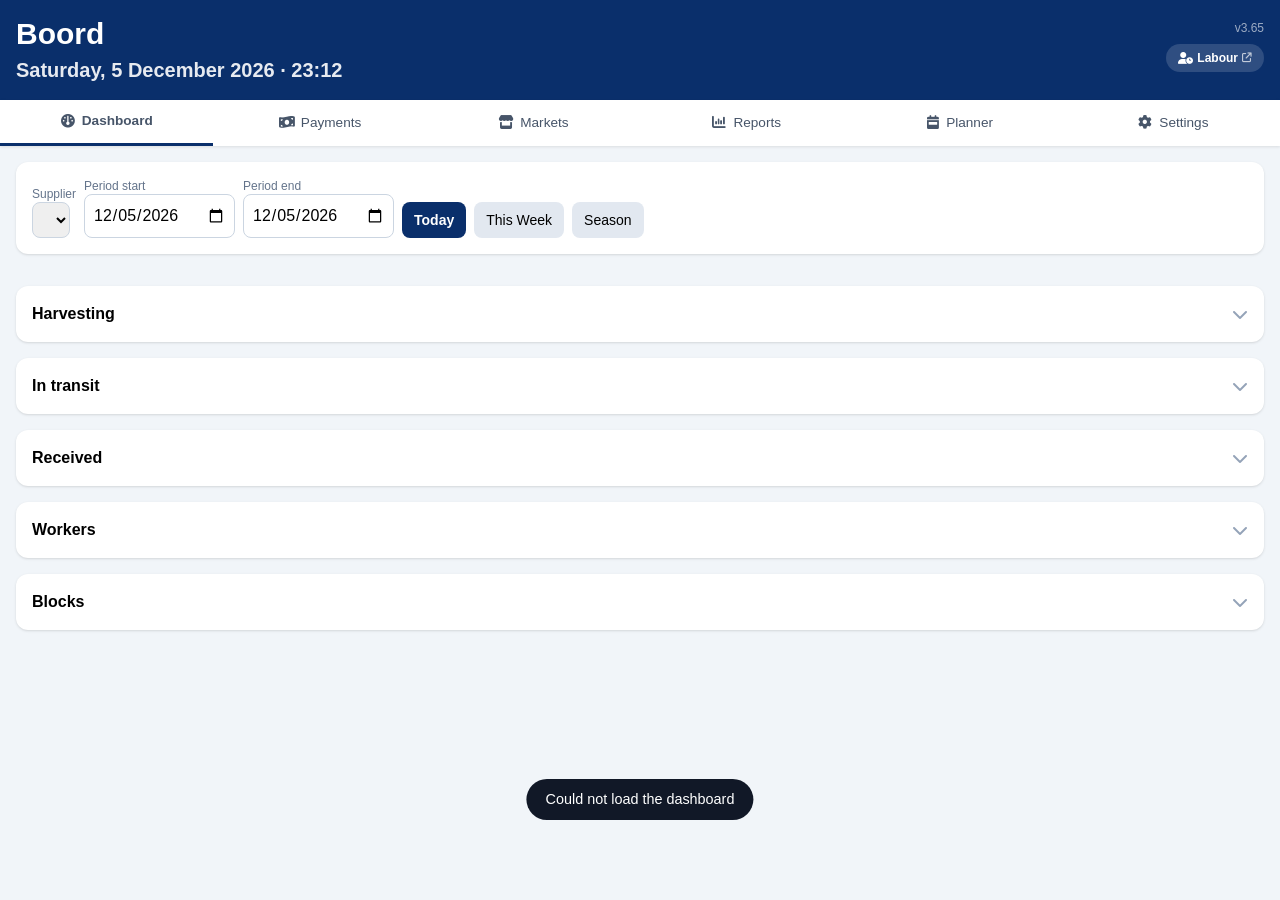
==== commit 29f28fef: "Admin PIN sign-in and device pairing: a second way in, beside Tailscale Tailscale on every phone is " ====
--- a/frontend/admin/index.html
+++ b/frontend/admin/index.html
@@ -733,6 +733,49 @@
       </div>
 
       <div class="bg-white rounded-xl shadow p-4 space-y-3">
+        <div class="font-semibold">Devices</div>
+        <div class="text-xs text-slate-500">Who can open Boord without the Tailscale app. The office signs in once with the admin PIN. A field or pack house device, or the farm manager's phone, is added with a one-time code - it never needs the PIN.</div>
+
+        <div class="grid grid-cols-1 sm:grid-cols-[1fr_auto] gap-2 items-end">
+          <div>
+            <label for="adminPinInput" class="text-xs text-slate-500 block">Admin PIN <span id="adminPinState" class="text-slate-400"></span></label>
+            <input id="adminPinInput" type="password" autocomplete="new-password" placeholder="At least 6 characters" class="w-full border border-slate-300 rounded-lg p-2">
+          </div>
+          <button id="saveAdminPinBtn" class="px-4 py-2 bg-slate-200 rounded-lg">Save PIN</button>
+        </div>
+
+        <div class="grid grid-cols-1 sm:grid-cols-[auto_1fr_auto] gap-2 items-end pt-2 border-t border-slate-100">
+          <div>
+            <label for="pairRoleSelect" class="text-xs text-slate-500 block">Add a device</label>
+            <select id="pairRoleSelect" class="w-full border border-slate-300 rounded-lg p-2">
+              <option value="field">Field or Pack House</option>
+              <option value="dashboard">Dashboard only (farm manager)</option>
+            </select>
+          </div>
+          <div>
+            <label for="pairLabelInput" class="text-xs text-slate-500 block">Name it, so you can tell which one to remove later</label>
+            <input id="pairLabelInput" maxlength="60" placeholder="e.g. Station 2 tablet, Jan's phone" class="w-full border border-slate-300 rounded-lg p-2">
+          </div>
+          <button id="newPairingBtn" class="px-4 py-2 boord-btn-primary rounded-lg">Show code</button>
+        </div>
+        <div id="pairingCode" class="hidden bg-slate-50 rounded-lg p-3 text-sm space-y-2">
+          <div id="pairingQr" class="w-48 max-w-full bg-white p-2 rounded"></div>
+          <div>Scan this with the device's camera, or send it the link. It works <b>once</b>, for <span id="pairingHours"></span> hours.</div>
+          <div class="flex gap-2 items-center">
+            <input id="pairingLink" readonly class="flex-1 min-w-0 border border-slate-300 rounded-lg p-2 text-xs bg-white">
+            <button id="copyPairingLinkBtn" class="px-3 py-2 bg-slate-200 rounded-lg text-xs">Copy link</button>
+          </div>
+        </div>
+
+        <div class="bg-slate-50 rounded-lg overflow-x-auto">
+          <table class="w-full text-sm">
+            <thead><tr class="text-left border-b"><th class="p-2">Device</th><th class="p-2">Can open</th><th class="p-2">Added</th><th></th></tr></thead>
+            <tbody id="pairedDevicesTable"></tbody>
+          </table>
+        </div>
+      </div>
+
+      <div class="bg-white rounded-xl shadow p-4 space-y-3">
         <div class="font-semibold">Pack House settings</div>
         <div><label class="text-xs text-slate-500 block">Pack House name</label><input id="setPackhouseName" class="w-full border border-slate-300 rounded-lg p-2"></div>
         <div><label class="text-xs text-slate-500 block">Location description</label><input id="setPackhouseLocation" class="w-full border border-slate-300 rounded-lg p-2"></div>
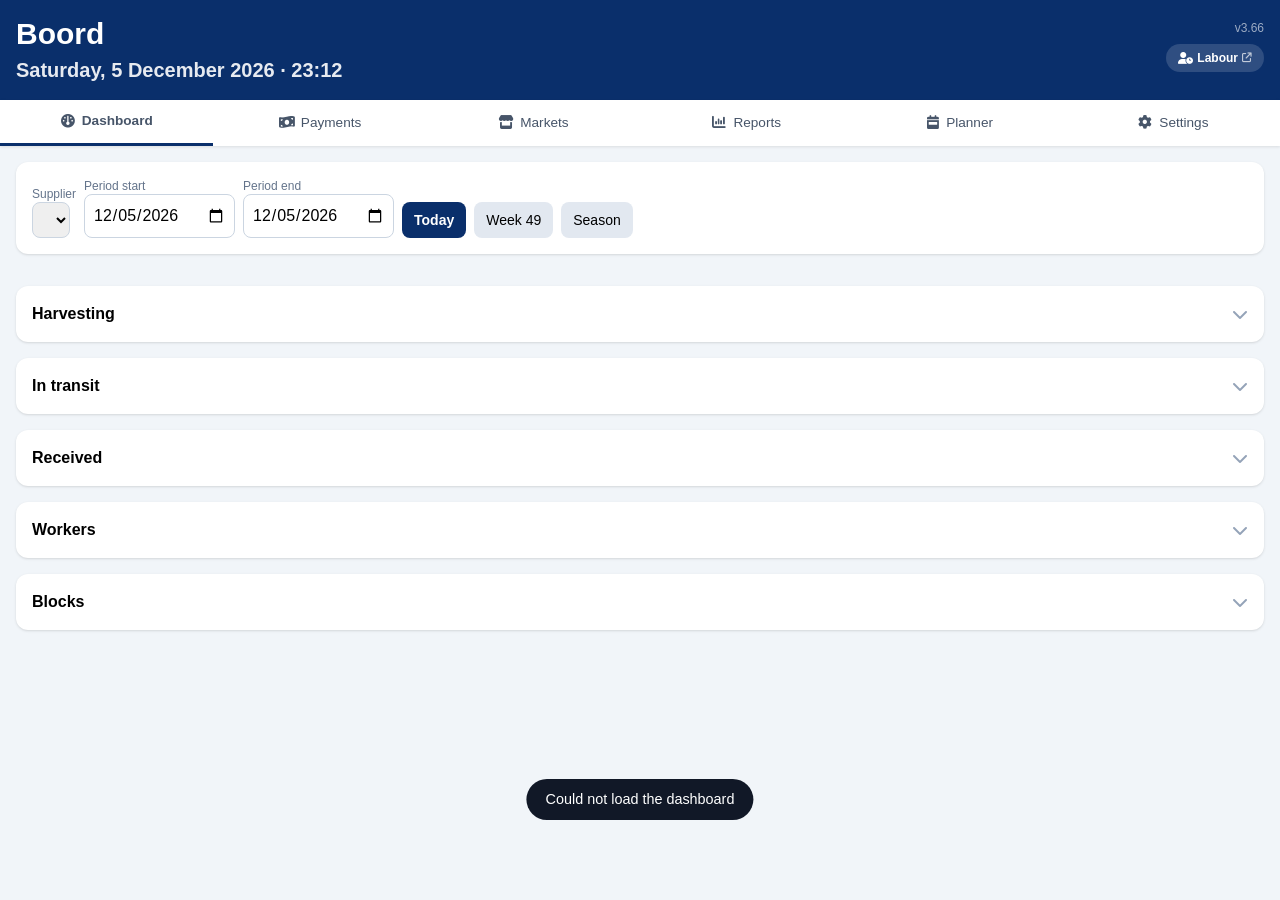
==== commit c5298408: "Admin: the Week preset is the ISO week, Monday to Sunday, named by its number (3.66) The Week button" ====
--- a/frontend/admin/index.html
+++ b/frontend/admin/index.html
@@ -279,7 +279,7 @@
         <div><label class="text-xs text-slate-500 block">Period start</label><input type="date" id="dashStart" class="border border-slate-300 rounded-lg p-2"></div>
         <div><label class="text-xs text-slate-500 block">Period end</label><input type="date" id="dashEnd" class="border border-slate-300 rounded-lg p-2"></div>
         <button id="dashTodayBtn" class="date-preset-btn px-3 py-2 bg-slate-200 rounded-lg text-sm">Today</button>
-        <button id="dashWeekBtn" class="date-preset-btn px-3 py-2 bg-slate-200 rounded-lg text-sm">This Week</button>
+        <button id="dashWeekBtn" class="date-preset-btn px-3 py-2 bg-slate-200 rounded-lg text-sm">Week</button>
         <button id="dashSeasonBtn" class="date-preset-btn px-3 py-2 bg-slate-200 rounded-lg text-sm">Season</button>
       </div>
 
@@ -352,7 +352,7 @@
         <div><label class="text-xs text-slate-500 block">Period start</label><input type="date" id="payStart" class="border border-slate-300 rounded-lg p-2"></div>
         <div><label class="text-xs text-slate-500 block">Period end</label><input type="date" id="payEnd" class="border border-slate-300 rounded-lg p-2"></div>
         <button id="payTodayBtn" class="date-preset-btn px-3 py-2 bg-slate-200 rounded-lg text-sm">Today</button>
-        <button id="payWeekBtn" class="date-preset-btn px-3 py-2 bg-slate-200 rounded-lg text-sm">This Week</button>
+        <button id="payWeekBtn" class="date-preset-btn px-3 py-2 bg-slate-200 rounded-lg text-sm">Week</button>
         <button id="paySeasonBtn" class="date-preset-btn px-3 py-2 bg-slate-200 rounded-lg text-sm">Season</button>
         <button id="calcPayBtn" class="px-4 py-2 boord-btn-primary rounded-lg">Calculate Wages</button>
         <button id="exportPayBtn" class="px-4 py-2 bg-slate-200 rounded-lg">Export Wage Sheet</button>
@@ -374,7 +374,7 @@
         <div><label class="text-xs text-slate-500 block">Loaded from</label><input type="date" id="marketDate1" class="border border-slate-300 rounded-lg p-2"></div>
         <div><label class="text-xs text-slate-500 block">Loaded to</label><input type="date" id="marketDate2" class="border border-slate-300 rounded-lg p-2"></div>
         <button id="marketsTodayBtn" class="date-preset-btn px-3 py-2 bg-slate-200 rounded-lg text-sm">Today</button>
-        <button id="marketsWeekBtn" class="date-preset-btn px-3 py-2 bg-slate-200 rounded-lg text-sm">This Week</button>
+        <button id="marketsWeekBtn" class="date-preset-btn px-3 py-2 bg-slate-200 rounded-lg text-sm">Week</button>
         <button id="marketsSeasonBtn" class="date-preset-btn px-3 py-2 bg-slate-200 rounded-lg text-sm">Season</button>
       </div>
       <div class="bg-white rounded-xl shadow overflow-x-auto">
@@ -432,7 +432,7 @@
         <div><label class="text-xs text-slate-500 block">Day / period start</label><input type="date" id="reportDate1" class="border border-slate-300 rounded-lg p-2"></div>
         <div><label class="text-xs text-slate-500 block">Period end</label><input type="date" id="reportDate2" class="border border-slate-300 rounded-lg p-2"></div>
         <button id="reportsTodayBtn" class="date-preset-btn px-3 py-2 bg-slate-200 rounded-lg text-sm">Today</button>
-        <button id="reportsWeekBtn" class="date-preset-btn px-3 py-2 bg-slate-200 rounded-lg text-sm">This Week</button>
+        <button id="reportsWeekBtn" class="date-preset-btn px-3 py-2 bg-slate-200 rounded-lg text-sm">Week</button>
         <button id="setSeasonDatesBtn" class="date-preset-btn px-3 py-2 bg-slate-200 rounded-lg text-sm">Season</button>
       </div>
       <!-- Report cards, drawn by app.js from REPORTS by their group. -->
@@ -706,6 +706,50 @@
         </div>
       </div>
       <div class="bg-white rounded-xl shadow p-4 space-y-3">
+        <div class="font-semibold">Devices</div>
+        <div class="text-xs text-slate-500">Who can open Boord without the Tailscale app. The office signs in once with the admin PIN. A field or pack house device, or the farm manager's phone, is added with a one-time code - it never needs the PIN.</div>
+
+        <div class="grid grid-cols-1 sm:grid-cols-[1fr_auto] gap-2 items-end">
+          <div>
+            <label for="adminPinInput" class="text-xs text-slate-500 block">Admin PIN <span id="adminPinState" class="text-slate-400"></span></label>
+            <input id="adminPinInput" type="password" autocomplete="new-password" placeholder="At least 4 characters" class="w-full border border-slate-300 rounded-lg p-2">
+          </div>
+          <button id="saveAdminPinBtn" class="px-4 py-2 bg-slate-200 rounded-lg">Save PIN</button>
+        </div>
+
+        <div class="grid grid-cols-1 sm:grid-cols-[auto_1fr_auto] gap-2 items-end pt-2 border-t border-slate-100">
+          <div>
+            <label for="pairRoleSelect" class="text-xs text-slate-500 block">Add a device</label>
+            <select id="pairRoleSelect" class="w-full border border-slate-300 rounded-lg p-2">
+              <option value="field">Field or Pack House</option>
+              <option value="dashboard">Dashboard only (farm manager)</option>
+              <option value="owner" id="pairOwnerOption" hidden>Owner (everything, plus Owner and Notes)</option>
+            </select>
+          </div>
+          <div>
+            <label for="pairLabelInput" class="text-xs text-slate-500 block">Name it, so you can tell which one to remove later</label>
+            <input id="pairLabelInput" maxlength="60" placeholder="e.g. Station 2 tablet, Jan's phone" class="w-full border border-slate-300 rounded-lg p-2">
+          </div>
+          <button id="newPairingBtn" class="px-4 py-2 boord-btn-primary rounded-lg">Show code</button>
+        </div>
+        <div id="pairingCode" class="hidden bg-slate-50 rounded-lg p-3 text-sm space-y-2">
+          <div id="pairingQr" class="w-48 max-w-full bg-white p-2 rounded"></div>
+          <div>Scan this with the device's camera, or send it the link. It works <b>once</b>, for <span id="pairingHours"></span> hours.</div>
+          <div class="flex gap-2 items-center">
+            <input id="pairingLink" readonly class="flex-1 min-w-0 border border-slate-300 rounded-lg p-2 text-xs bg-white">
+            <button id="copyPairingLinkBtn" class="px-3 py-2 bg-slate-200 rounded-lg text-xs">Copy link</button>
+          </div>
+        </div>
+
+        <div class="bg-slate-50 rounded-lg overflow-x-auto">
+          <table class="w-full text-sm">
+            <thead><tr class="text-left border-b"><th class="p-2">Device</th><th class="p-2">Can open</th><th class="p-2">Added</th><th></th></tr></thead>
+            <tbody id="pairedDevicesTable"></tbody>
+          </table>
+        </div>
+      </div>
+
+      <div class="bg-white rounded-xl shadow p-4 space-y-3">
         <div class="font-semibold">Server</div>
         <div class="text-xs text-slate-500">What this server is running, as opposed to what this browser has cached. If the two disagree, this device is showing old code.</div>
         <div class="bg-slate-50 rounded-lg p-3 text-sm space-y-1">
@@ -728,49 +772,6 @@
           <table class="w-full text-sm">
             <thead><tr class="text-left border-b"><th class="p-2">Created</th><th class="p-2">Size</th><th></th></tr></thead>
             <tbody id="backupsTable"></tbody>
-          </table>
-        </div>
-      </div>
-
-      <div class="bg-white rounded-xl shadow p-4 space-y-3">
-        <div class="font-semibold">Devices</div>
-        <div class="text-xs text-slate-500">Who can open Boord without the Tailscale app. The office signs in once with the admin PIN. A field or pack house device, or the farm manager's phone, is added with a one-time code - it never needs the PIN.</div>
-
-        <div class="grid grid-cols-1 sm:grid-cols-[1fr_auto] gap-2 items-end">
-          <div>
-            <label for="adminPinInput" class="text-xs text-slate-500 block">Admin PIN <span id="adminPinState" class="text-slate-400"></span></label>
-            <input id="adminPinInput" type="password" autocomplete="new-password" placeholder="At least 6 characters" class="w-full border border-slate-300 rounded-lg p-2">
-          </div>
-          <button id="saveAdminPinBtn" class="px-4 py-2 bg-slate-200 rounded-lg">Save PIN</button>
-        </div>
-
-        <div class="grid grid-cols-1 sm:grid-cols-[auto_1fr_auto] gap-2 items-end pt-2 border-t border-slate-100">
-          <div>
-            <label for="pairRoleSelect" class="text-xs text-slate-500 block">Add a device</label>
-            <select id="pairRoleSelect" class="w-full border border-slate-300 rounded-lg p-2">
-              <option value="field">Field or Pack House</option>
-              <option value="dashboard">Dashboard only (farm manager)</option>
-            </select>
-          </div>
-          <div>
-            <label for="pairLabelInput" class="text-xs text-slate-500 block">Name it, so you can tell which one to remove later</label>
-            <input id="pairLabelInput" maxlength="60" placeholder="e.g. Station 2 tablet, Jan's phone" class="w-full border border-slate-300 rounded-lg p-2">
-          </div>
-          <button id="newPairingBtn" class="px-4 py-2 boord-btn-primary rounded-lg">Show code</button>
-        </div>
-        <div id="pairingCode" class="hidden bg-slate-50 rounded-lg p-3 text-sm space-y-2">
-          <div id="pairingQr" class="w-48 max-w-full bg-white p-2 rounded"></div>
-          <div>Scan this with the device's camera, or send it the link. It works <b>once</b>, for <span id="pairingHours"></span> hours.</div>
-          <div class="flex gap-2 items-center">
-            <input id="pairingLink" readonly class="flex-1 min-w-0 border border-slate-300 rounded-lg p-2 text-xs bg-white">
-            <button id="copyPairingLinkBtn" class="px-3 py-2 bg-slate-200 rounded-lg text-xs">Copy link</button>
-          </div>
-        </div>
-
-        <div class="bg-slate-50 rounded-lg overflow-x-auto">
-          <table class="w-full text-sm">
-            <thead><tr class="text-left border-b"><th class="p-2">Device</th><th class="p-2">Can open</th><th class="p-2">Added</th><th></th></tr></thead>
-            <tbody id="pairedDevicesTable"></tbody>
           </table>
         </div>
       </div>
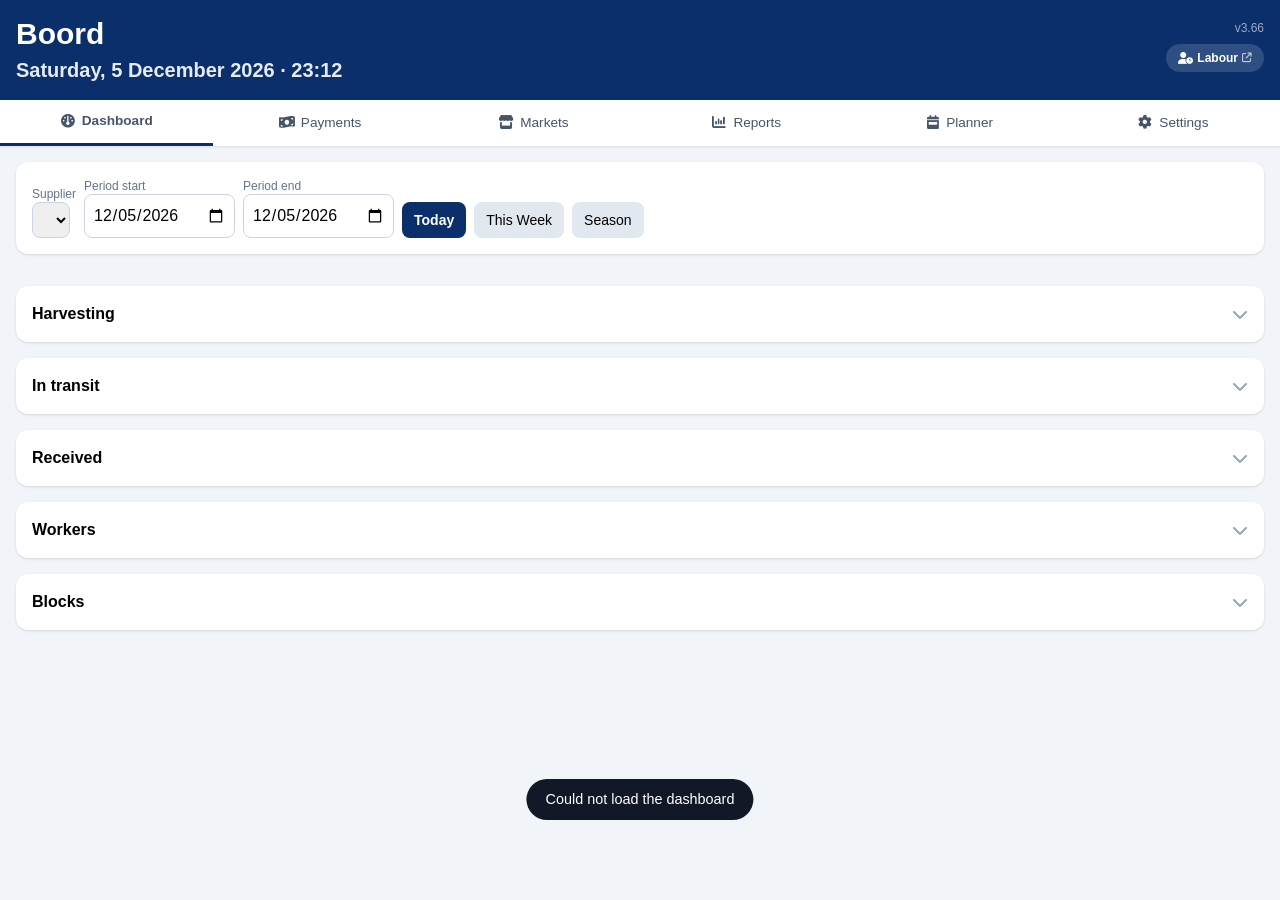
==== commit 82f4a3f2: "Devices: an admin device can be added by link, not only by the PIN The office person's phone had one" ====
--- a/frontend/admin/index.html
+++ b/frontend/admin/index.html
@@ -279,7 +279,7 @@
         <div><label class="text-xs text-slate-500 block">Period start</label><input type="date" id="dashStart" class="border border-slate-300 rounded-lg p-2"></div>
         <div><label class="text-xs text-slate-500 block">Period end</label><input type="date" id="dashEnd" class="border border-slate-300 rounded-lg p-2"></div>
         <button id="dashTodayBtn" class="date-preset-btn px-3 py-2 bg-slate-200 rounded-lg text-sm">Today</button>
-        <button id="dashWeekBtn" class="date-preset-btn px-3 py-2 bg-slate-200 rounded-lg text-sm">Week</button>
+        <button id="dashWeekBtn" class="date-preset-btn px-3 py-2 bg-slate-200 rounded-lg text-sm">This Week</button>
         <button id="dashSeasonBtn" class="date-preset-btn px-3 py-2 bg-slate-200 rounded-lg text-sm">Season</button>
       </div>
 
@@ -352,7 +352,7 @@
         <div><label class="text-xs text-slate-500 block">Period start</label><input type="date" id="payStart" class="border border-slate-300 rounded-lg p-2"></div>
         <div><label class="text-xs text-slate-500 block">Period end</label><input type="date" id="payEnd" class="border border-slate-300 rounded-lg p-2"></div>
         <button id="payTodayBtn" class="date-preset-btn px-3 py-2 bg-slate-200 rounded-lg text-sm">Today</button>
-        <button id="payWeekBtn" class="date-preset-btn px-3 py-2 bg-slate-200 rounded-lg text-sm">Week</button>
+        <button id="payWeekBtn" class="date-preset-btn px-3 py-2 bg-slate-200 rounded-lg text-sm">This Week</button>
         <button id="paySeasonBtn" class="date-preset-btn px-3 py-2 bg-slate-200 rounded-lg text-sm">Season</button>
         <button id="calcPayBtn" class="px-4 py-2 boord-btn-primary rounded-lg">Calculate Wages</button>
         <button id="exportPayBtn" class="px-4 py-2 bg-slate-200 rounded-lg">Export Wage Sheet</button>
@@ -374,7 +374,7 @@
         <div><label class="text-xs text-slate-500 block">Loaded from</label><input type="date" id="marketDate1" class="border border-slate-300 rounded-lg p-2"></div>
         <div><label class="text-xs text-slate-500 block">Loaded to</label><input type="date" id="marketDate2" class="border border-slate-300 rounded-lg p-2"></div>
         <button id="marketsTodayBtn" class="date-preset-btn px-3 py-2 bg-slate-200 rounded-lg text-sm">Today</button>
-        <button id="marketsWeekBtn" class="date-preset-btn px-3 py-2 bg-slate-200 rounded-lg text-sm">Week</button>
+        <button id="marketsWeekBtn" class="date-preset-btn px-3 py-2 bg-slate-200 rounded-lg text-sm">This Week</button>
         <button id="marketsSeasonBtn" class="date-preset-btn px-3 py-2 bg-slate-200 rounded-lg text-sm">Season</button>
       </div>
       <div class="bg-white rounded-xl shadow overflow-x-auto">
@@ -432,7 +432,7 @@
         <div><label class="text-xs text-slate-500 block">Day / period start</label><input type="date" id="reportDate1" class="border border-slate-300 rounded-lg p-2"></div>
         <div><label class="text-xs text-slate-500 block">Period end</label><input type="date" id="reportDate2" class="border border-slate-300 rounded-lg p-2"></div>
         <button id="reportsTodayBtn" class="date-preset-btn px-3 py-2 bg-slate-200 rounded-lg text-sm">Today</button>
-        <button id="reportsWeekBtn" class="date-preset-btn px-3 py-2 bg-slate-200 rounded-lg text-sm">Week</button>
+        <button id="reportsWeekBtn" class="date-preset-btn px-3 py-2 bg-slate-200 rounded-lg text-sm">This Week</button>
         <button id="setSeasonDatesBtn" class="date-preset-btn px-3 py-2 bg-slate-200 rounded-lg text-sm">Season</button>
       </div>
       <!-- Report cards, drawn by app.js from REPORTS by their group. -->
@@ -707,7 +707,7 @@
       </div>
       <div class="bg-white rounded-xl shadow p-4 space-y-3">
         <div class="font-semibold">Devices</div>
-        <div class="text-xs text-slate-500">Who can open Boord without the Tailscale app. The office signs in once with the admin PIN. A field or pack house device, or the farm manager's phone, is added with a one-time code - it never needs the PIN.</div>
+        <div class="text-xs text-slate-500">Who can open Boord without the Tailscale app. The office signs in once with the admin PIN, or is added below as Admin. Every other device - field or pack house, the farm manager's phone - is added with a one-time code and never needs the PIN.</div>
 
         <div class="grid grid-cols-1 sm:grid-cols-[1fr_auto] gap-2 items-end">
           <div>
@@ -723,6 +723,7 @@
             <select id="pairRoleSelect" class="w-full border border-slate-300 rounded-lg p-2">
               <option value="field">Field or Pack House</option>
               <option value="dashboard">Dashboard only (farm manager)</option>
+              <option value="admin">Admin (everything except Owner and Notes)</option>
               <option value="owner" id="pairOwnerOption" hidden>Owner (everything, plus Owner and Notes)</option>
             </select>
           </div>
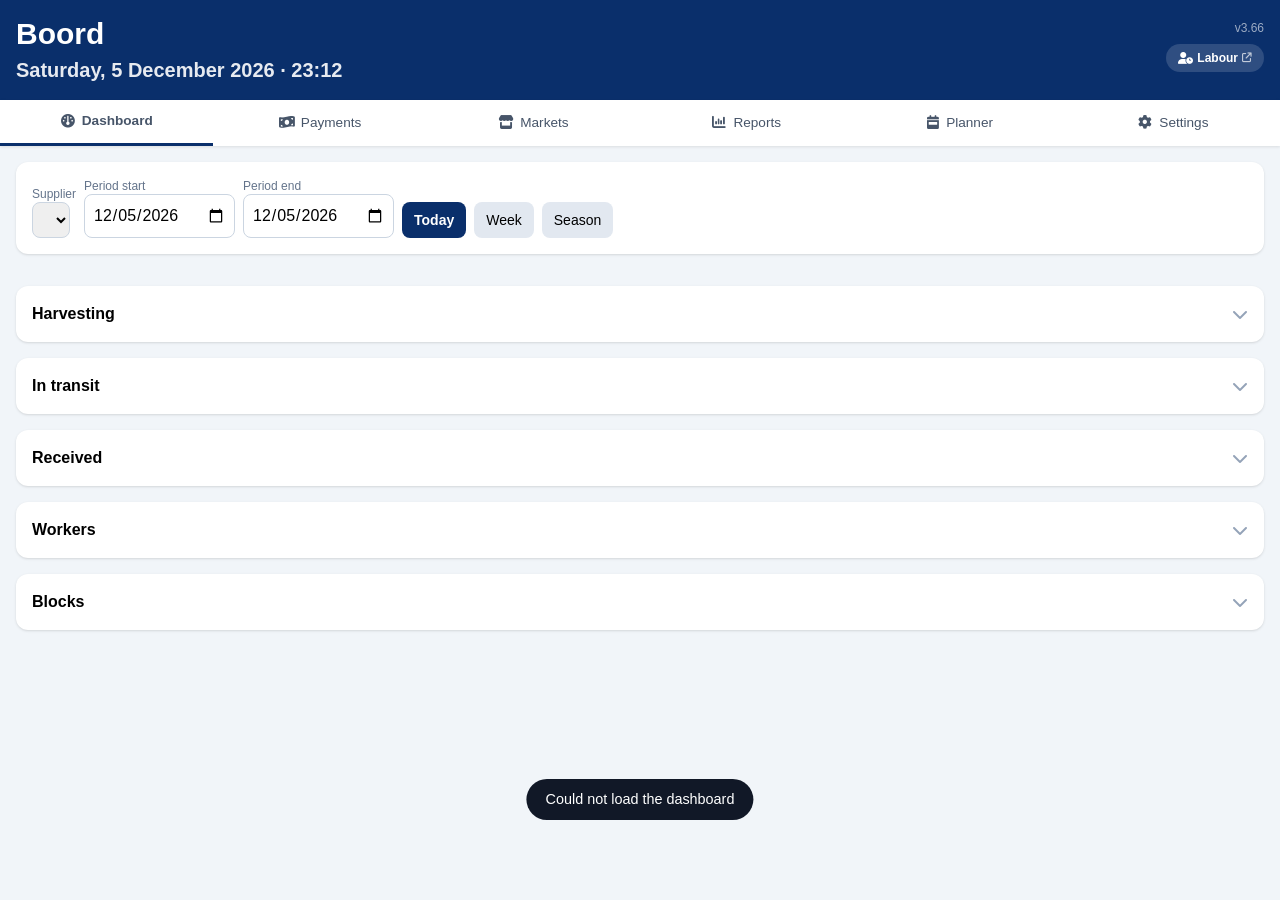
==== commit 00754d96: "Merge pull request #71 from DawiePieterse/pair-admin-device Devices: add an admin by link; only the " ====
--- a/frontend/admin/index.html
+++ b/frontend/admin/index.html
@@ -279,7 +279,7 @@
         <div><label class="text-xs text-slate-500 block">Period start</label><input type="date" id="dashStart" class="border border-slate-300 rounded-lg p-2"></div>
         <div><label class="text-xs text-slate-500 block">Period end</label><input type="date" id="dashEnd" class="border border-slate-300 rounded-lg p-2"></div>
         <button id="dashTodayBtn" class="date-preset-btn px-3 py-2 bg-slate-200 rounded-lg text-sm">Today</button>
-        <button id="dashWeekBtn" class="date-preset-btn px-3 py-2 bg-slate-200 rounded-lg text-sm">This Week</button>
+        <button id="dashWeekBtn" class="date-preset-btn px-3 py-2 bg-slate-200 rounded-lg text-sm">Week</button>
         <button id="dashSeasonBtn" class="date-preset-btn px-3 py-2 bg-slate-200 rounded-lg text-sm">Season</button>
       </div>
 
@@ -352,7 +352,7 @@
         <div><label class="text-xs text-slate-500 block">Period start</label><input type="date" id="payStart" class="border border-slate-300 rounded-lg p-2"></div>
         <div><label class="text-xs text-slate-500 block">Period end</label><input type="date" id="payEnd" class="border border-slate-300 rounded-lg p-2"></div>
         <button id="payTodayBtn" class="date-preset-btn px-3 py-2 bg-slate-200 rounded-lg text-sm">Today</button>
-        <button id="payWeekBtn" class="date-preset-btn px-3 py-2 bg-slate-200 rounded-lg text-sm">This Week</button>
+        <button id="payWeekBtn" class="date-preset-btn px-3 py-2 bg-slate-200 rounded-lg text-sm">Week</button>
         <button id="paySeasonBtn" class="date-preset-btn px-3 py-2 bg-slate-200 rounded-lg text-sm">Season</button>
         <button id="calcPayBtn" class="px-4 py-2 boord-btn-primary rounded-lg">Calculate Wages</button>
         <button id="exportPayBtn" class="px-4 py-2 bg-slate-200 rounded-lg">Export Wage Sheet</button>
@@ -374,7 +374,7 @@
         <div><label class="text-xs text-slate-500 block">Loaded from</label><input type="date" id="marketDate1" class="border border-slate-300 rounded-lg p-2"></div>
         <div><label class="text-xs text-slate-500 block">Loaded to</label><input type="date" id="marketDate2" class="border border-slate-300 rounded-lg p-2"></div>
         <button id="marketsTodayBtn" class="date-preset-btn px-3 py-2 bg-slate-200 rounded-lg text-sm">Today</button>
-        <button id="marketsWeekBtn" class="date-preset-btn px-3 py-2 bg-slate-200 rounded-lg text-sm">This Week</button>
+        <button id="marketsWeekBtn" class="date-preset-btn px-3 py-2 bg-slate-200 rounded-lg text-sm">Week</button>
         <button id="marketsSeasonBtn" class="date-preset-btn px-3 py-2 bg-slate-200 rounded-lg text-sm">Season</button>
       </div>
       <div class="bg-white rounded-xl shadow overflow-x-auto">
@@ -432,7 +432,7 @@
         <div><label class="text-xs text-slate-500 block">Day / period start</label><input type="date" id="reportDate1" class="border border-slate-300 rounded-lg p-2"></div>
         <div><label class="text-xs text-slate-500 block">Period end</label><input type="date" id="reportDate2" class="border border-slate-300 rounded-lg p-2"></div>
         <button id="reportsTodayBtn" class="date-preset-btn px-3 py-2 bg-slate-200 rounded-lg text-sm">Today</button>
-        <button id="reportsWeekBtn" class="date-preset-btn px-3 py-2 bg-slate-200 rounded-lg text-sm">This Week</button>
+        <button id="reportsWeekBtn" class="date-preset-btn px-3 py-2 bg-slate-200 rounded-lg text-sm">Week</button>
         <button id="setSeasonDatesBtn" class="date-preset-btn px-3 py-2 bg-slate-200 rounded-lg text-sm">Season</button>
       </div>
       <!-- Report cards, drawn by app.js from REPORTS by their group. -->
@@ -709,7 +709,7 @@
         <div class="font-semibold">Devices</div>
         <div class="text-xs text-slate-500">Who can open Boord without the Tailscale app. The office signs in once with the admin PIN, or is added below as Admin. Every other device - field or pack house, the farm manager's phone - is added with a one-time code and never needs the PIN.</div>
 
-        <div class="grid grid-cols-1 sm:grid-cols-[1fr_auto] gap-2 items-end">
+        <div id="adminPinRow" class="grid grid-cols-1 sm:grid-cols-[1fr_auto] gap-2 items-end">
           <div>
             <label for="adminPinInput" class="text-xs text-slate-500 block">Admin PIN <span id="adminPinState" class="text-slate-400"></span></label>
             <input id="adminPinInput" type="password" autocomplete="new-password" placeholder="At least 4 characters" class="w-full border border-slate-300 rounded-lg p-2">
